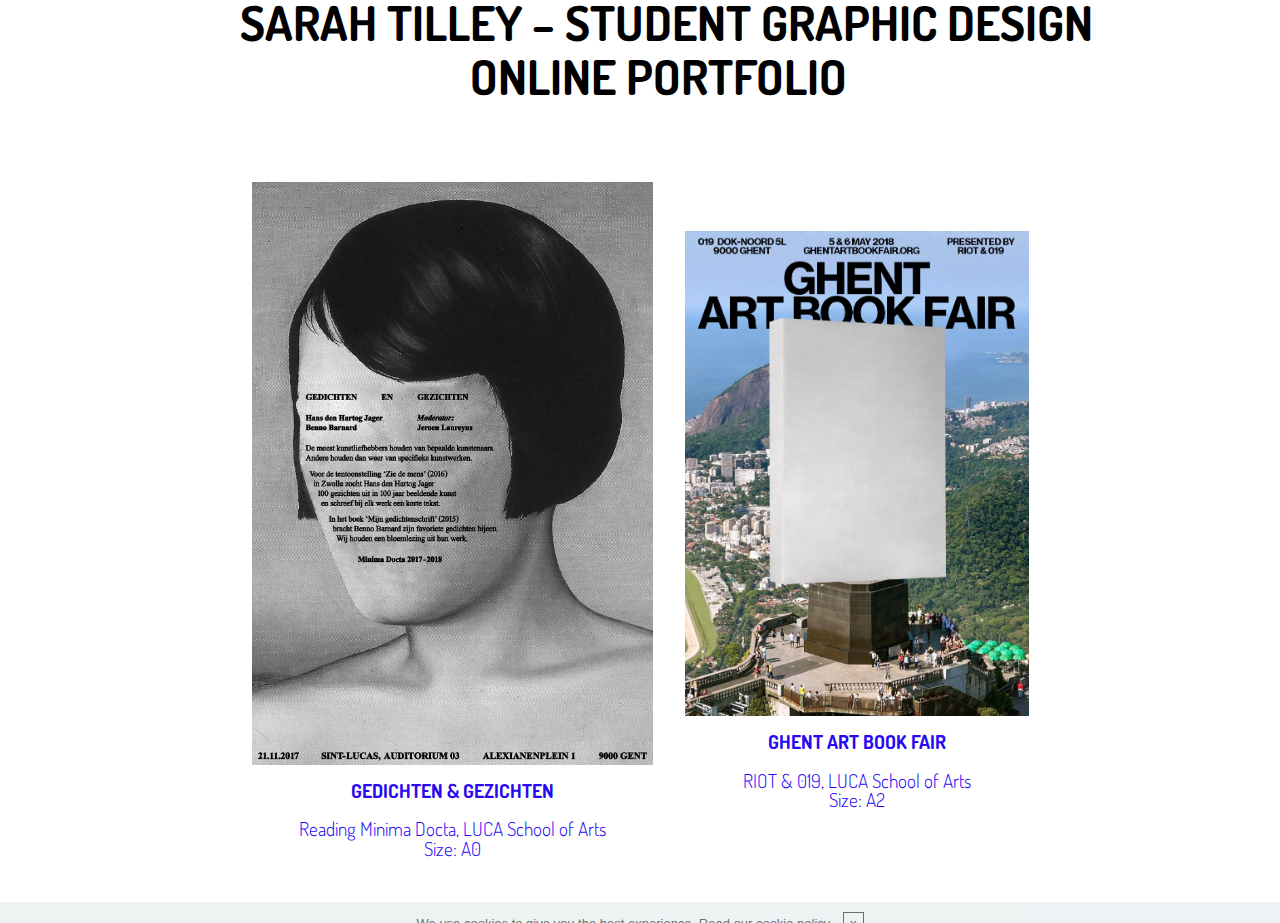
==== page1.html @ 12de8bd9 "create github pages" ====
<!DOCTYPE html>
<html >
<head>
  <!-- Site made with Mobirise Website Builder v4.7.2, https://mobirise.com -->
  <meta charset="UTF-8">
  <meta http-equiv="X-UA-Compatible" content="IE=edge">
  <meta name="generator" content="Mobirise v4.7.2, mobirise.com">
  <meta name="viewport" content="width=device-width, initial-scale=1, minimum-scale=1">
  <link rel="shortcut icon" href="assets/images/logo2.png" type="image/x-icon">
  <meta name="description" content="sarah, tilley, Sarah, Tilley, Sarah Tilley, graphics, design, graphic design, grafisch, ontwerp, grafisch ontwerp, portfolio, webdesign , posters">
  <title>posters</title>
  <link rel="stylesheet" href="assets/web/assets/mobirise-icons/mobirise-icons.css">
  <link rel="stylesheet" href="assets/tether/tether.min.css">
  <link rel="stylesheet" href="assets/bootstrap/css/bootstrap.min.css">
  <link rel="stylesheet" href="assets/bootstrap/css/bootstrap-grid.min.css">
  <link rel="stylesheet" href="assets/bootstrap/css/bootstrap-reboot.min.css">
  <link rel="stylesheet" href="assets/dropdown/css/style.css">
  <link rel="stylesheet" href="assets/theme/css/style.css">
  <link rel="stylesheet" href="assets/mobirise/css/mbr-additional.css" type="text/css">
  
  
  
</head>
<body>
  <section class="menu cid-qSdoSEtHfO" once="menu" id="menu1-2y">

    

    <nav class="navbar navbar-expand beta-menu navbar-dropdown align-items-center navbar-toggleable-sm">
        <button class="navbar-toggler navbar-toggler-right" type="button" data-toggle="collapse" data-target="#navbarSupportedContent" aria-controls="navbarSupportedContent" aria-expanded="false" aria-label="Toggle navigation">
            <div class="hamburger">
                <span></span>
                <span></span>
                <span></span>
                <span></span>
            </div>
        </button>
        <div class="menu-logo">
            <div class="navbar-brand">
                
                <span class="navbar-caption-wrap"><a class="navbar-caption text-black display-2" href="index.html#content4-1u"><p>&nbsp; &nbsp; &nbsp; &nbsp; &nbsp; &nbsp; &nbsp; &nbsp; SARAH TILLEY – STUDENT GRAPHIC DESIGN</p><br><p>&nbsp; &nbsp; &nbsp; &nbsp; &nbsp; &nbsp; &nbsp; &nbsp; &nbsp; &nbsp; &nbsp; &nbsp; &nbsp; &nbsp; &nbsp; &nbsp; &nbsp; &nbsp; &nbsp; &nbsp;ONLINE PORTFOLIO</p></a></span>
            </div>
        </div>
        <div class="collapse navbar-collapse" id="navbarSupportedContent">
            
            
        </div>
    </nav>
</section>

<section class="engine"><a href="https://mobirise.me/j">website templates</a></section><section class="mbr-section content4 cid-qRv4TJHXhn" id="content4-20">

    

    <div class="container">
        <div class="media-container-row">
            <div class="title col-12 col-md-8">
                
                
                
            </div>
        </div>
    </div>
</section>

<section class="mbr-section content4 cid-qRuIHmzMXS" id="content4-13">

    

    <div class="container">
        <div class="media-container-row">
            <div class="title col-12 col-md-8">
                
                
                
            </div>
        </div>
    </div>
</section>

<section class="cid-qRuHyyb6M8" id="content13-10">
    
    <div class="container">
            <div class="media-container-row" style="width: 70%;">
                <div class="img-item item1" style="width: 121%;">
                    <img src="assets/images/sarahtilley-31.jpg" alt="" title="">
                    <div class="img-caption">
                        <p class="mbr-fonts-style align-center mbr-black display-1"><strong>GEDICHTEN &amp; GEZICHTEN</strong><strong><br></strong><strong><br></strong>Reading Minima Docta, LUCA School of Arts<br>Size: A0<br><br></p>
                    </div>
                </div>
                <div class="img-item">
                    <img src="assets/images/sarahtilley-28.jpg" alt="" title="">
                    <div class="img-caption">
                        <p class="mbr-fonts-style align-center mbr-black display-1"><strong>
                            GHENT ART BOOK FAIR</strong><br><br>RIOT &amp; 019, LUCA School of Arts<br>Size: A2<br><br></p>
                    </div>
                </div>
            </div>
    </div>
</section>


  <script src="assets/web/assets/jquery/jquery.min.js"></script>
  <script src="assets/popper/popper.min.js"></script>
  <script src="assets/tether/tether.min.js"></script>
  <script src="assets/bootstrap/js/bootstrap.min.js"></script>
  <script src="assets/smoothscroll/smooth-scroll.js"></script>
  <script src="assets/cookies-alert-plugin/cookies-alert-core.js"></script>
  <script src="assets/cookies-alert-plugin/cookies-alert-script.js"></script>
  <script src="assets/dropdown/js/script.min.js"></script>
  <script src="assets/touchswipe/jquery.touch-swipe.min.js"></script>
  <script src="assets/theme/js/script.js"></script>
  
  
<input name="cookieData" type="hidden" data-cookie-text="We use cookies to give you the best experience. Read our <a href='page9.html'>cookie policy</a>.">
  </body>
</html>
---- assets/web/assets/mobirise-icons/mobirise-icons.css ----
@font-face {
  font-family: 'MobiriseIcons';
  src:  url('mobirise-icons.eot?spat4u');
  src:  url('mobirise-icons.eot?spat4u#iefix') format('embedded-opentype'),
    url('mobirise-icons.ttf?spat4u') format('truetype'),
    url('mobirise-icons.woff?spat4u') format('woff'),
    url('mobirise-icons.svg?spat4u#MobiriseIcons') format('svg');
  font-weight: normal;
  font-style: normal;
}

[class^="mbri-"], [class*=" mbri-"] {
  /* use !important to prevent issues with browser extensions that change fonts */
  font-family: MobiriseIcons !important;
  speak: none;
  font-style: normal;
  font-weight: normal;
  font-variant: normal;
  text-transform: none;
  line-height: 1;

  /* Better Font Rendering =========== */
  -webkit-font-smoothing: antialiased;
  -moz-osx-font-smoothing: grayscale;
}

.mbri-add-submenu:before {
  content: "\e900";
}
.mbri-alert:before {
  content: "\e901";
}
.mbri-align-center:before {
  content: "\e902";
}
.mbri-align-justify:before {
  content: "\e903";
}
.mbri-align-left:before {
  content: "\e904";
}
.mbri-align-right:before {
  content: "\e905";
}
.mbri-android:before {
  content: "\e906";
}
.mbri-apple:before {
  content: "\e907";
}
.mbri-arrow-down:before {
  content: "\e908";
}
.mbri-arrow-next:before {
  content: "\e909";
}
.mbri-arrow-prev:before {
  content: "\e90a";
}
.mbri-arrow-up:before {
  content: "\e90b";
}
.mbri-bold:before {
  content: "\e90c";
}
.mbri-bookmark:before {
  content: "\e90d";
}
.mbri-bootstrap:before {
  content: "\e90e";
}
.mbri-briefcase:before {
  content: "\e90f";
}
.mbri-browse:before {
  content: "\e910";
}
.mbri-bulleted-list:before {
  content: "\e911";
}
.mbri-calendar:before {
  content: "\e912";
}
.mbri-camera:before {
  content: "\e913";
}
.mbri-cart-add:before {
  content: "\e914";
}
.mbri-cart-full:before {
  content: "\e915";
}
.mbri-cash:before {
  content: "\e916";
}
.mbri-change-style:before {
  content: "\e917";
}
.mbri-chat:before {
  content: "\e918";
}
.mbri-clock:before {
  content: "\e919";
}
.mbri-close:before {
  content: "\e91a";
}
.mbri-cloud:before {
  content: "\e91b";
}
.mbri-code:before {
  content: "\e91c";
}
.mbri-contact-form:before {
  content: "\e91d";
}
.mbri-credit-card:before {
  content: "\e91e";
}
.mbri-cursor-click:before {
  content: "\e91f";
}
.mbri-cust-feedback:before {
  content: "\e920";
}
.mbri-database:before {
  content: "\e921";
}
.mbri-delivery:before {
  content: "\e922";
}
.mbri-desktop:before {
  content: "\e923";
}
.mbri-devices:before {
  content: "\e924";
}
.mbri-down:before {
  content: "\e925";
}
.mbri-download:before {
  content: "\e989";
}
.mbri-drag-n-drop:before {
  content: "\e927";
}
.mbri-drag-n-drop2:before {
  content: "\e928";
}
.mbri-edit:before {
  content: "\e929";
}
.mbri-edit2:before {
  content: "\e92a";
}
.mbri-error:before {
  content: "\e92b";
}
.mbri-extension:before {
  content: "\e92c";
}
.mbri-features:before {
  content: "\e92d";
}
.mbri-file:before {
  content: "\e92e";
}
.mbri-flag:before {
  content: "\e92f";
}
.mbri-folder:before {
  content: "\e930";
}
.mbri-gift:before {
  content: "\e931";
}
.mbri-github:before {
  content: "\e932";
}
.mbri-globe:before {
  content: "\e933";
}
.mbri-globe-2:before {
  content: "\e934";
}
.mbri-growing-chart:before {
  content: "\e935";
}
.mbri-hearth:before {
  content: "\e936";
}
.mbri-help:before {
  content: "\e937";
}
.mbri-home:before {
  content: "\e938";
}
.mbri-hot-cup:before {
  content: "\e939";
}
.mbri-idea:before {
  content: "\e93a";
}
.mbri-image-gallery:before {
  content: "\e93b";
}
.mbri-image-slider:before {
  content: "\e93c";
}
.mbri-info:before {
  content: "\e93d";
}
.mbri-italic:before {
  content: "\e93e";
}
.mbri-key:before {
  content: "\e93f";
}
.mbri-laptop:before {
  content: "\e940";
}
.mbri-layers:before {
  content: "\e941";
}
.mbri-left-right:before {
  content: "\e942";
}
.mbri-left:before {
  content: "\e943";
}
.mbri-letter:before {
  content: "\e944";
}
.mbri-like:before {
  content: "\e945";
}
.mbri-link:before {
  content: "\e946";
}
.mbri-lock:before {
  content: "\e947";
}
.mbri-login:before {
  content: "\e948";
}
.mbri-logout:before {
  content: "\e949";
}
.mbri-magic-stick:before {
  content: "\e94a";
}
.mbri-map-pin:before {
  content: "\e94b";
}
.mbri-menu:before {
  content: "\e94c";
}
.mbri-mobile:before {
  content: "\e94d";
}
.mbri-mobile2:before {
  content: "\e94e";
}
.mbri-mobirise:before {
  content: "\e94f";
}
.mbri-more-horizontal:before {
  content: "\e950";
}
.mbri-more-vertical:before {
  content: "\e951";
}
.mbri-music:before {
  content: "\e952";
}
.mbri-new-file:before {
  content: "\e953";
}
.mbri-numbered-list:before {
  content: "\e954";
}
.mbri-opened-folder:before {
  content: "\e955";
}
.mbri-pages:before {
  content: "\e956";
}
.mbri-paper-plane:before {
  content: "\e957";
}
.mbri-paperclip:before {
  content: "\e958";
}
.mbri-photo:before {
  content: "\e959";
}
.mbri-photos:before {
  content: "\e95a";
}
.mbri-pin:before {
  content: "\e95b";
}
.mbri-play:before {
  content: "\e95c";
}
.mbri-plus:before {
  content: "\e95d";
}
.mbri-preview:before {
  content: "\e95e";
}
.mbri-print:before {
  content: "\e95f";
}
.mbri-protect:before {
  content: "\e960";
}
.mbri-question:before {
  content: "\e961";
}
.mbri-quote-left:before {
  content: "\e962";
}
.mbri-quote-right:before {
  content: "\e963";
}
.mbri-refresh:before {
  content: "\e964";
}
.mbri-responsive:before {
  content: "\e965";
}
.mbri-right:before {
  content: "\e966";
}
.mbri-rocket:before {
  content: "\e967";
}
.mbri-sad-face:before {
  content: "\e968";
}
.mbri-sale:before {
  content: "\e969";
}
.mbri-save:before {
  content: "\e96a";
}
.mbri-search:before {
  content: "\e96b";
}
.mbri-setting:before {
  content: "\e96c";
}
.mbri-setting2:before {
  content: "\e96d";
}
.mbri-setting3:before {
  content: "\e96e";
}
.mbri-share:before {
  content: "\e96f";
}
.mbri-shopping-bag:before {
  content: "\e970";
}
.mbri-shopping-basket:before {
  content: "\e971";
}
.mbri-shopping-cart:before {
  content: "\e972";
}
.mbri-sites:before {
  content: "\e973";
}
.mbri-smile-face:before {
  content: "\e974";
}
.mbri-speed:before {
  content: "\e975";
}
.mbri-star:before {
  content: "\e976";
}
.mbri-success:before {
  content: "\e977";
}
.mbri-sun:before {
  content: "\e978";
}
.mbri-sun2:before {
  content: "\e979";
}
.mbri-tablet:before {
  content: "\e97a";
}
.mbri-tablet-vertical:before {
  content: "\e97b";
}
.mbri-target:before {
  content: "\e97c";
}
.mbri-timer:before {
  content: "\e97d";
}
.mbri-to-ftp:before {
  content: "\e97e";
}
.mbri-to-local-drive:before {
  content: "\e97f";
}
.mbri-touch-swipe:before {
  content: "\e980";
}
.mbri-touch:before {
  content: "\e981";
}
.mbri-trash:before {
  content: "\e982";
}
.mbri-underline:before {
  content: "\e983";
}
.mbri-unlink:before {
  content: "\e984";
}
.mbri-unlock:before {
  content: "\e985";
}
.mbri-up-down:before {
  content: "\e986";
}
.mbri-up:before {
  content: "\e987";
}
.mbri-update:before {
  content: "\e988";
}
.mbri-upload:before {
 content: "\e926"; 
}
.mbri-user:before {
  content: "\e98a";
}
.mbri-user2:before {
  content: "\e98b";
}
.mbri-users:before {
  content: "\e98c";
}
.mbri-video:before {
  content: "\e98d";
}
.mbri-video-play:before {
  content: "\e98e";
}
.mbri-watch:before {
  content: "\e98f";
}
.mbri-website-theme:before {
  content: "\e990";
}
.mbri-wifi:before {
  content: "\e991";
}
.mbri-windows:before {
  content: "\e992";
}
.mbri-zoom-out:before {
  content: "\e993";
}
.mbri-redo:before {
  content: "\e994";
}
.mbri-undo:before {
  content: "\e995";
}
---- assets/dropdown/css/style.css ----
.navbar-dropdown {
  left: 0;
  padding: 0;
  position: absolute;
  right: 0;
  top: 0;
  transition: all 0.45s ease;
  z-index: 1030;
  background: #282828; }
  .navbar-dropdown .navbar-logo {
    margin-right: 0.8rem;
    transition: margin 0.3s ease-in-out;
    vertical-align: middle; }
    .navbar-dropdown .navbar-logo img {
      height: 3.125rem;
      transition: all 0.3s ease-in-out; }
    .navbar-dropdown .navbar-logo.mbr-iconfont {
      font-size: 3.125rem;
      line-height: 3.125rem; }
  .navbar-dropdown .navbar-caption {
    font-weight: 700;
    white-space: normal;
    vertical-align: -4px;
    line-height: 3.125rem !important; }
    .navbar-dropdown .navbar-caption, .navbar-dropdown .navbar-caption:hover {
      color: inherit;
      text-decoration: none; }
  .navbar-dropdown .mbr-iconfont + .navbar-caption {
    vertical-align: -1px; }
  .navbar-dropdown.navbar-fixed-top {
    position: fixed; }
  .navbar-dropdown .navbar-brand span {
    vertical-align: -4px; }
  .navbar-dropdown.bg-color.transparent {
    background: none; }
  .navbar-dropdown.navbar-short .navbar-brand {
    padding: 0.625rem 0; }
    .navbar-dropdown.navbar-short .navbar-brand span {
      vertical-align: -1px; }
  .navbar-dropdown.navbar-short .navbar-caption {
    line-height: 2.375rem !important;
    vertical-align: -2px; }
  .navbar-dropdown.navbar-short .navbar-logo {
    margin-right: 0.5rem; }
    .navbar-dropdown.navbar-short .navbar-logo img {
      height: 2.375rem; }
    .navbar-dropdown.navbar-short .navbar-logo.mbr-iconfont {
      font-size: 2.375rem;
      line-height: 2.375rem; }
  .navbar-dropdown.navbar-short .mbr-table-cell {
    height: 3.625rem; }
  .navbar-dropdown .navbar-close {
    left: 0.6875rem;
    position: fixed;
    top: 0.75rem;
    z-index: 1000; }
  .navbar-dropdown .hamburger-icon {
    content: "";
    display: inline-block;
    vertical-align: middle;
    width: 16px;
    -webkit-box-shadow: 0 -6px 0 1px #282828,0 0 0 1px #282828,0 6px 0 1px #282828;
    -moz-box-shadow: 0 -6px 0 1px #282828,0 0 0 1px #282828,0 6px 0 1px #282828;
    box-shadow: 0 -6px 0 1px #282828,0 0 0 1px #282828,0 6px 0 1px #282828; }

.dropdown-menu .dropdown-toggle[data-toggle="dropdown-submenu"]::after {
  border-bottom: 0.35em solid transparent;
  border-left: 0.35em solid;
  border-right: 0;
  border-top: 0.35em solid transparent;
  margin-left: 0.3rem; }

.dropdown-menu .dropdown-item:focus {
  outline: 0; }

.nav-dropdown {
  font-size: 0.75rem;
  font-weight: 500;
  height: auto !important; }
  .nav-dropdown .nav-btn {
    padding-left: 1rem; }
  .nav-dropdown .link {
    margin: .667em 1.667em;
    font-weight: 500;
    padding: 0;
    transition: color .2s ease-in-out; }
    .nav-dropdown .link.dropdown-toggle {
      margin-right: 2.583em; }
      .nav-dropdown .link.dropdown-toggle::after {
        margin-left: .25rem;
        border-top: 0.35em solid;
        border-right: 0.35em solid transparent;
        border-left: 0.35em solid transparent;
        border-bottom: 0; }
      .nav-dropdown .link.dropdown-toggle[aria-expanded="true"] {
        margin: 0;
        padding: 0.667em 3.263em  0.667em 1.667em; }
  .nav-dropdown .link::after,
  .nav-dropdown .dropdown-item::after {
    color: inherit; }
  .nav-dropdown .btn {
    font-size: 0.75rem;
    font-weight: 700;
    letter-spacing: 0;
    margin-bottom: 0;
    padding-left: 1.25rem;
    padding-right: 1.25rem; }
  .nav-dropdown .dropdown-menu {
    border-radius: 0;
    border: 0;
    left: 0;
    margin: 0;
    padding-bottom: 1.25rem;
    padding-top: 1.25rem;
    position: relative; }
  .nav-dropdown .dropdown-submenu {
    margin-left: 0.125rem;
    top: 0; }
  .nav-dropdown .dropdown-item {
    font-weight: 500;
    line-height: 2;
    padding: 0.3846em 4.615em 0.3846em 1.5385em;
    position: relative;
    transition: color .2s ease-in-out, background-color .2s ease-in-out; }
    .nav-dropdown .dropdown-item::after {
      margin-top: -0.3077em;
      position: absolute;
      right: 1.1538em;
      top: 50%; }
    .nav-dropdown .dropdown-item:focus, .nav-dropdown .dropdown-item:hover {
      background: none; }

@media (max-width: 767px) {
  .nav-dropdown.navbar-toggleable-sm {
    bottom: 0;
    display: none;
    left: 0;
    overflow-x: hidden;
    position: fixed;
    top: 0;
    transform: translateX(-100%);
    -ms-transform: translateX(-100%);
    -webkit-transform: translateX(-100%);
    width: 18.75rem;
    z-index: 999; } }
.nav-dropdown.navbar-toggleable-xl {
  bottom: 0;
  display: none;
  left: 0;
  overflow-x: hidden;
  position: fixed;
  top: 0;
  transform: translateX(-100%);
  -ms-transform: translateX(-100%);
  -webkit-transform: translateX(-100%);
  width: 18.75rem;
  z-index: 999; }

.nav-dropdown-sm {
  display: block !important;
  overflow-x: hidden;
  overflow: auto;
  padding-top: 3.875rem; }
  .nav-dropdown-sm::after {
    content: "";
    display: block;
    height: 3rem;
    width: 100%; }
  .nav-dropdown-sm.collapse.in ~ .navbar-close {
    display: block !important; }
  .nav-dropdown-sm.collapsing, .nav-dropdown-sm.collapse.in {
    transform: translateX(0);
    -ms-transform: translateX(0);
    -webkit-transform: translateX(0);
    transition: all 0.25s ease-out;
    -webkit-transition: all 0.25s ease-out;
    background: #282828; }
  .nav-dropdown-sm.collapsing[aria-expanded="false"] {
    transform: translateX(-100%);
    -ms-transform: translateX(-100%);
    -webkit-transform: translateX(-100%); }
  .nav-dropdown-sm .nav-item {
    display: block;
    margin-left: 0 !important;
    padding-left: 0; }
  .nav-dropdown-sm .link,
  .nav-dropdown-sm .dropdown-item {
    border-top: 1px dotted rgba(255, 255, 255, 0.1);
    font-size: 0.8125rem;
    line-height: 1.6;
    margin: 0 !important;
    padding: 0.875rem 2.4rem 0.875rem 1.5625rem !important;
    position: relative;
    white-space: normal; }
    .nav-dropdown-sm .link:focus, .nav-dropdown-sm .link:hover,
    .nav-dropdown-sm .dropdown-item:focus,
    .nav-dropdown-sm .dropdown-item:hover {
      background: rgba(0, 0, 0, 0.2) !important;
      color: #c0a375; }
  .nav-dropdown-sm .nav-btn {
    position: relative;
    padding: 1.5625rem 1.5625rem 0 1.5625rem; }
    .nav-dropdown-sm .nav-btn::before {
      border-top: 1px dotted rgba(255, 255, 255, 0.1);
      content: "";
      left: 0;
      position: absolute;
      top: 0;
      width: 100%; }
    .nav-dropdown-sm .nav-btn + .nav-btn {
      padding-top: 0.625rem; }
      .nav-dropdown-sm .nav-btn + .nav-btn::before {
        display: none; }
  .nav-dropdown-sm .btn {
    padding: 0.625rem 0; }
  .nav-dropdown-sm .dropdown-toggle[data-toggle="dropdown-submenu"]::after {
    margin-left: .25rem;
    border-top: 0.35em solid;
    border-right: 0.35em solid transparent;
    border-left: 0.35em solid transparent;
    border-bottom: 0; }
  .nav-dropdown-sm .dropdown-toggle[data-toggle="dropdown-submenu"][aria-expanded="true"]::after {
    border-top: 0;
    border-right: 0.35em solid transparent;
    border-left: 0.35em solid transparent;
    border-bottom: 0.35em solid; }
  .nav-dropdown-sm .dropdown-menu {
    margin: 0;
    padding: 0;
    position: relative;
    top: 0;
    left: 0;
    width: 100%;
    border: 0;
    float: none;
    border-radius: 0;
    background: none; }
  .nav-dropdown-sm .dropdown-submenu {
    left: 100%;
    margin-left: 0.125rem;
    margin-top: -1.25rem;
    top: 0; }

.navbar-toggleable-sm .nav-dropdown .dropdown-menu {
  position: absolute; }

.navbar-toggleable-sm .nav-dropdown .dropdown-submenu {
  left: 100%;
  margin-left: 0.125rem;
  margin-top: -1.25rem;
  top: 0; }

.navbar-toggleable-sm.opened .nav-dropdown .dropdown-menu {
  position: relative; }

.navbar-toggleable-sm.opened .nav-dropdown .dropdown-submenu {
  left: 0;
  margin-left: 00rem;
  margin-top: 0rem;
  top: 0; }

.is-builder .nav-dropdown.collapsing {
  transition: none !important; }

/*# sourceMappingURL=style.css.map */
---- assets/theme/css/style.css ----
/*!
 * Mobirise v4 theme (https://mobirise.com/)
 * Copyright 2017 Mobirise
 */
section {
  background-color: #eeeeee; }

section,
.container,
.container-fluid {
  position: relative;
  word-wrap: break-word; }

a.mbr-iconfont:hover {
  text-decoration: none; }

.article .lead p, .article .lead ul, .article .lead ol, .article .lead pre, .article .lead blockquote {
  margin-bottom: 0; }

a {
  font-style: normal;
  font-weight: 400;
  cursor: pointer; }
  a, a:hover {
    text-decoration: none; }

figure {
  margin-bottom: 0; }

body {
  color: #232323; }

h1, h2, h3, h4, h5, h6,
.h1, .h2, .h3, .h4, .h5, .h6,
.display-1, .display-2, .display-3, .display-4 {
  line-height: 1;
  word-break: break-word;
  word-wrap: break-word; }

b, strong {
  font-weight: bold; }

blockquote {
  padding: 10px 0 10px 20px;
  position: relative;
  border-left: 2px solid;
  border-color: #ff3366; }

input:-webkit-autofill, input:-webkit-autofill:hover, input:-webkit-autofill:focus, input:-webkit-autofill:active {
  transition-delay: 9999s;
  transition-property: background-color, color; }

textarea[type="hidden"] {
  display: none; }

body {
  position: relative; }

section {
  background-position: 50% 50%;
  background-repeat: no-repeat;
  background-size: cover; }
  section .mbr-background-video,
  section .mbr-background-video-preview {
    position: absolute;
    bottom: 0;
    left: 0;
    right: 0;
    top: 0; }

.hidden {
  visibility: hidden; }

.mbr-z-index20 {
  z-index: 20; }

/*! Base colors */
.mbr-white {
  color: #ffffff; }

.mbr-black {
  color: #000000; }

.mbr-bg-white {
  background-color: #ffffff; }

.mbr-bg-black {
  background-color: #000000; }

/*! Text-aligns */
.align-left {
  text-align: left; }

.align-center {
  text-align: center; }

.align-right {
  text-align: right; }

@media (max-width: 767px) {
  .align-left, .align-center, .align-right, .mbr-section-btn, .mbr-section-title {
    text-align: center; } }
/*! Font-weight  */
.mbr-light {
  font-weight: 300; }

.mbr-regular {
  font-weight: 400; }

.mbr-semibold {
  font-weight: 500; }

.mbr-bold {
  font-weight: 700; }

/*! Media  */
.media-size-item {
  -webkit-flex: 1 1 auto;
  -moz-flex: 1 1 auto;
  -ms-flex: 1 1 auto;
  -o-flex: 1 1 auto;
  flex: 1 1 auto; }

.media-content {
  -webkit-flex-basis: 100%;
  flex-basis: 100%; }

.media-container-row {
  display: -ms-flexbox;
  display: -webkit-flex;
  display: flex;
  -webkit-flex-direction: row;
  -ms-flex-direction: row;
  flex-direction: row;
  -webkit-flex-wrap: wrap;
  -ms-flex-wrap: wrap;
  flex-wrap: wrap;
  -webkit-justify-content: center;
  -ms-flex-pack: center;
  justify-content: center;
  -webkit-align-content: center;
  -ms-flex-line-pack: center;
  align-content: center;
  -webkit-align-items: start;
  -ms-flex-align: start;
  align-items: start; }
  .media-container-row .media-size-item {
    width: 400px; }

.media-container-column {
  display: -ms-flexbox;
  display: -webkit-flex;
  display: flex;
  -webkit-flex-direction: column;
  -ms-flex-direction: column;
  flex-direction: column;
  -webkit-flex-wrap: wrap;
  -ms-flex-wrap: wrap;
  flex-wrap: wrap;
  -webkit-justify-content: center;
  -ms-flex-pack: center;
  justify-content: center;
  -webkit-align-content: center;
  -ms-flex-line-pack: center;
  align-content: center;
  -webkit-align-items: stretch;
  -ms-flex-align: stretch;
  align-items: stretch; }
  .media-container-column > * {
    width: 100%; }

@media (min-width: 992px) {
  .media-container-row {
    -webkit-flex-wrap: nowrap;
    -ms-flex-wrap: nowrap;
    flex-wrap: nowrap; } }
figure {
  overflow: hidden; }

figure[mbr-media-size] {
  transition: width 0.1s; }

.mbr-figure img, .mbr-figure iframe {
  display: block;
  width: 100%; }

.card {
  background-color: transparent;
  border: none; }

.card-img {
  text-align: center;
  flex-shrink: 0; }

.media {
  max-width: 100%;
  margin: 0 auto; }

.mbr-figure {
  -ms-flex-item-align: center;
  -ms-grid-row-align: center;
  -webkit-align-self: center;
  align-self: center; }

.media-container > div {
  max-width: 100%; }

.mbr-figure img, .card-img img {
  width: 100%; }

@media (max-width: 991px) {
  .media-size-item {
    width: auto !important; }

  .media {
    width: auto; }

  .mbr-figure {
    width: 100% !important; } }
/*! Buttons */
.mbr-section-btn {
  margin-left: -.25rem;
  margin-right: -.25rem;
  font-size: 0; }

nav .mbr-section-btn {
  margin-left: 0rem;
  margin-right: 0rem; }

/*! Btn icon margin */
.btn .mbr-iconfont, .btn.btn-sm .mbr-iconfont {
  cursor: pointer;
  margin-right: 0.5rem; }

.btn.btn-md .mbr-iconfont, .btn.btn-md .mbr-iconfont {
  margin-right: 0.8rem; }

.mbr-regular {
  font-weight: 400; }

.mbr-semibold {
  font-weight: 500; }

.mbr-bold {
  font-weight: 700; }

[type="submit"] {
  -webkit-appearance: none; }

/*! Full-screen */
.mbr-fullscreen .mbr-overlay {
  min-height: 100vh; }

.mbr-fullscreen {
  display: flex;
  display: -webkit-flex;
  display: -moz-flex;
  display: -ms-flex;
  display: -o-flex;
  align-items: center;
  -webkit-align-items: center;
  min-height: 100vh;
  padding-top: 3rem;
  padding-bottom: 3rem; }

/*! Map */
.map {
  height: 25rem;
  position: relative; }
  .map iframe {
    width: 100%;
    height: 100%; }

/* Form */
.form-asterisk {
  font-family: initial;
  position: absolute;
  top: -2px;
  font-weight: normal; }

/*! Scroll to top arrow */
.mbr-arrow-up {
  bottom: 25px;
  right: 90px;
  position: fixed;
  text-align: right;
  z-index: 5000;
  color: #ffffff;
  font-size: 32px;
  transform: rotate(180deg);
  -webkit-transform: rotate(180deg); }

.mbr-arrow-up a {
  background: rgba(0, 0, 0, 0.2);
  border-radius: 3px;
  color: #fff;
  display: inline-block;
  height: 60px;
  width: 60px;
  outline-style: none !important;
  position: relative;
  text-decoration: none;
  transition: all .3s ease-in-out;
  cursor: pointer;
  text-align: center; }
  .mbr-arrow-up a:hover {
    background-color: rgba(0, 0, 0, 0.4); }
  .mbr-arrow-up a i {
    line-height: 60px; }

.mbr-arrow-up-icon {
  display: block;
  color: #fff; }

.mbr-arrow-up-icon::before {
  content: "\203a";
  display: inline-block;
  font-family: serif;
  font-size: 32px;
  line-height: 1;
  font-style: normal;
  position: relative;
  top: 6px;
  left: -4px;
  -webkit-transform: rotate(-90deg);
  transform: rotate(-90deg); }

/*! Arrow Down */
.mbr-arrow {
  position: absolute;
  bottom: 45px;
  left: 50%;
  width: 60px;
  height: 60px;
  cursor: pointer;
  background-color: rgba(80, 80, 80, 0.5);
  border-radius: 50%;
  -webkit-transform: translateX(-50%);
  transform: translateX(-50%); }
  .mbr-arrow > a {
    display: inline-block;
    text-decoration: none;
    outline-style: none;
    -webkit-animation: arrowdown 1.7s ease-in-out infinite;
    animation: arrowdown 1.7s ease-in-out infinite; }
    .mbr-arrow > a > i {
      position: absolute;
      top: -2px;
      left: 15px;
      font-size: 2rem; }

@keyframes arrowdown {
  0% {
    transform: translateY(0px);
    -webkit-transform: translateY(0px); }
  50% {
    transform: translateY(-5px);
    -webkit-transform: translateY(-5px); }
  100% {
    transform: translateY(0px);
    -webkit-transform: translateY(0px); } }
@-webkit-keyframes arrowdown {
  0% {
    transform: translateY(0px);
    -webkit-transform: translateY(0px); }
  50% {
    transform: translateY(-5px);
    -webkit-transform: translateY(-5px); }
  100% {
    transform: translateY(0px);
    -webkit-transform: translateY(0px); } }
@media (max-width: 500px) {
  .mbr-arrow-up {
    left: 50%;
    right: auto;
    transform: translateX(-50%) rotate(180deg);
    -webkit-transform: translateX(-50%) rotate(180deg); } }
/*Gradients animation*/
@keyframes gradient-animation {
  from {
    background-position: 0% 100%;
    animation-timing-function: ease-in-out; }
  to {
    background-position: 100% 0%;
    animation-timing-function: ease-in-out; } }
@-webkit-keyframes gradient-animation {
  from {
    background-position: 0% 100%;
    animation-timing-function: ease-in-out; }
  to {
    background-position: 100% 0%;
    animation-timing-function: ease-in-out; } }
.bg-gradient {
  background-size: 200% 200%;
  animation: gradient-animation 5s infinite alternate;
  -webkit-animation: gradient-animation 5s infinite alternate; }

.menu .navbar-brand {
  display: -webkit-flex; }
  .menu .navbar-brand span {
    display: flex;
    display: -webkit-flex; }
  .menu .navbar-brand .navbar-caption-wrap {
    display: -webkit-flex; }
  .menu .navbar-brand .navbar-logo img {
    display: -webkit-flex; }
@media (min-width: 768px) and (max-width: 991px) {
  .menu .navbar-toggleable-sm .navbar-nav {
    display: -webkit-box;
    display: -webkit-flex;
    display: -ms-flexbox; } }
@media (min-width: 992px) {
  .menu .navbar-nav.nav-dropdown {
    display: -webkit-flex; }
  .menu .navbar-toggleable-sm .navbar-collapse {
    display: -webkit-flex !important; } }

/*# sourceMappingURL=style.css.map */
.engine {
	position: absolute;
	text-indent: -2400px;
	text-align: center;
	padding: 0;
	top: 0;
	left: -2400px;
}
---- assets/mobirise/css/mbr-additional.css ----
@import url(https://fonts.googleapis.com/css?family=Dosis:200,300,400,500,600,700,800);





body {
  font-style: normal;
  line-height: 1.5;
}
.mbr-section-title {
  font-style: normal;
  line-height: 1.2;
}
.mbr-section-subtitle {
  line-height: 1.3;
}
.mbr-text {
  font-style: normal;
  line-height: 1.6;
}
.display-1 {
  font-family: 'Dosis', sans-serif;
  font-size: 1.2rem;
}
.display-1 > .mbr-iconfont {
  font-size: 1.92rem;
}
.display-2 {
  font-family: 'Dosis', sans-serif;
  font-size: 3rem;
}
.display-2 > .mbr-iconfont {
  font-size: 4.8rem;
}
.display-4 {
  font-family: 'Dosis', sans-serif;
  font-size: 4.5rem;
}
.display-4 > .mbr-iconfont {
  font-size: 7.2rem;
}
.display-5 {
  font-family: 'Dosis', sans-serif;
  font-size: 2rem;
}
.display-5 > .mbr-iconfont {
  font-size: 3.2rem;
}
.display-7 {
  font-family: 'Dosis', sans-serif;
  font-size: 1rem;
}
.display-7 > .mbr-iconfont {
  font-size: 1.6rem;
}
/* ---- Fluid typography for mobile devices ---- */
/* 1.4 - font scale ratio ( bootstrap == 1.42857 ) */
/* 100vw - current viewport width */
/* (48 - 20)  48 == 48rem == 768px, 20 == 20rem == 320px(minimal supported viewport) */
/* 0.65 - min scale variable, may vary */
@media (max-width: 768px) {
  .display-1 {
    font-size: 0.96rem;
    font-size: calc( 1.07rem + (1.2 - 1.07) * ((100vw - 20rem) / (48 - 20)));
    line-height: calc( 1.4 * (1.07rem + (1.2 - 1.07) * ((100vw - 20rem) / (48 - 20))));
  }
  .display-2 {
    font-size: 2.4rem;
    font-size: calc( 1.7rem + (3 - 1.7) * ((100vw - 20rem) / (48 - 20)));
    line-height: calc( 1.4 * (1.7rem + (3 - 1.7) * ((100vw - 20rem) / (48 - 20))));
  }
  .display-4 {
    font-size: 3.6rem;
    font-size: calc( 2.225rem + (4.5 - 2.225) * ((100vw - 20rem) / (48 - 20)));
    line-height: calc( 1.4 * (2.225rem + (4.5 - 2.225) * ((100vw - 20rem) / (48 - 20))));
  }
  .display-5 {
    font-size: 1.6rem;
    font-size: calc( 1.35rem + (2 - 1.35) * ((100vw - 20rem) / (48 - 20)));
    line-height: calc( 1.4 * (1.35rem + (2 - 1.35) * ((100vw - 20rem) / (48 - 20))));
  }
}
/* Buttons */
.btn {
  font-weight: 500;
  border-width: 2px;
  font-style: normal;
  letter-spacing: 1px;
  margin: .4rem .8rem;
  white-space: normal;
  -webkit-transition: all 0.3s ease-in-out;
  -moz-transition: all 0.3s ease-in-out;
  transition: all 0.3s ease-in-out;
  padding: 1rem 3rem;
  border-radius: 3px;
  display: inline-flex;
  align-items: center;
  justify-content: center;
  word-break: break-word;
}
.btn-sm {
  font-weight: 500;
  letter-spacing: 1px;
  -webkit-transition: all 0.3s ease-in-out;
  -moz-transition: all 0.3s ease-in-out;
  transition: all 0.3s ease-in-out;
  padding: 0.6rem 1.5rem;
  border-radius: 3px;
}
.btn-md {
  font-weight: 500;
  letter-spacing: 1px;
  margin: .4rem .8rem !important;
  -webkit-transition: all 0.3s ease-in-out;
  -moz-transition: all 0.3s ease-in-out;
  transition: all 0.3s ease-in-out;
  padding: 1rem 3rem;
  border-radius: 3px;
}
.btn-lg {
  font-weight: 500;
  letter-spacing: 1px;
  margin: .4rem .8rem !important;
  -webkit-transition: all 0.3s ease-in-out;
  -moz-transition: all 0.3s ease-in-out;
  transition: all 0.3s ease-in-out;
  padding: 1.2rem 3.2rem;
  border-radius: 3px;
}
.bg-primary {
  background-color: #270af2 !important;
}
.bg-success {
  background-color: #f7ed4a !important;
}
.bg-info {
  background-color: #82786e !important;
}
.bg-warning {
  background-color: #879a9f !important;
}
.bg-danger {
  background-color: #b1a374 !important;
}
.btn-primary,
.btn-primary:active {
  background-color: #270af2 !important;
  border-color: #270af2 !important;
  color: #ffffff !important;
}
.btn-primary:hover,
.btn-primary:focus,
.btn-primary.focus,
.btn-primary.active {
  color: #ffffff !important;
  background-color: #1b07a9 !important;
  border-color: #1b07a9 !important;
}
.btn-primary.disabled,
.btn-primary:disabled {
  color: #ffffff !important;
  background-color: #1b07a9 !important;
  border-color: #1b07a9 !important;
}
.btn-secondary,
.btn-secondary:active {
  background-color: #ff3366 !important;
  border-color: #ff3366 !important;
  color: #ffffff !important;
}
.btn-secondary:hover,
.btn-secondary:focus,
.btn-secondary.focus,
.btn-secondary.active {
  color: #ffffff !important;
  background-color: #e50039 !important;
  border-color: #e50039 !important;
}
.btn-secondary.disabled,
.btn-secondary:disabled {
  color: #ffffff !important;
  background-color: #e50039 !important;
  border-color: #e50039 !important;
}
.btn-info,
.btn-info:active {
  background-color: #82786e !important;
  border-color: #82786e !important;
  color: #ffffff !important;
}
.btn-info:hover,
.btn-info:focus,
.btn-info.focus,
.btn-info.active {
  color: #ffffff !important;
  background-color: #59524b !important;
  border-color: #59524b !important;
}
.btn-info.disabled,
.btn-info:disabled {
  color: #ffffff !important;
  background-color: #59524b !important;
  border-color: #59524b !important;
}
.btn-success,
.btn-success:active {
  background-color: #f7ed4a !important;
  border-color: #f7ed4a !important;
  color: #3f3c03 !important;
}
.btn-success:hover,
.btn-success:focus,
.btn-success.focus,
.btn-success.active {
  color: #3f3c03 !important;
  background-color: #eadd0a !important;
  border-color: #eadd0a !important;
}
.btn-success.disabled,
.btn-success:disabled {
  color: #3f3c03 !important;
  background-color: #eadd0a !important;
  border-color: #eadd0a !important;
}
.btn-warning,
.btn-warning:active {
  background-color: #879a9f !important;
  border-color: #879a9f !important;
  color: #ffffff !important;
}
.btn-warning:hover,
.btn-warning:focus,
.btn-warning.focus,
.btn-warning.active {
  color: #ffffff !important;
  background-color: #617479 !important;
  border-color: #617479 !important;
}
.btn-warning.disabled,
.btn-warning:disabled {
  color: #ffffff !important;
  background-color: #617479 !important;
  border-color: #617479 !important;
}
.btn-danger,
.btn-danger:active {
  background-color: #b1a374 !important;
  border-color: #b1a374 !important;
  color: #ffffff !important;
}
.btn-danger:hover,
.btn-danger:focus,
.btn-danger.focus,
.btn-danger.active {
  color: #ffffff !important;
  background-color: #8b7d4e !important;
  border-color: #8b7d4e !important;
}
.btn-danger.disabled,
.btn-danger:disabled {
  color: #ffffff !important;
  background-color: #8b7d4e !important;
  border-color: #8b7d4e !important;
}
.btn-white {
  color: #333333 !important;
}
.btn-white,
.btn-white:active {
  background-color: #ffffff !important;
  border-color: #ffffff !important;
  color: #808080 !important;
}
.btn-white:hover,
.btn-white:focus,
.btn-white.focus,
.btn-white.active {
  color: #808080 !important;
  background-color: #d9d9d9 !important;
  border-color: #d9d9d9 !important;
}
.btn-white.disabled,
.btn-white:disabled {
  color: #808080 !important;
  background-color: #d9d9d9 !important;
  border-color: #d9d9d9 !important;
}
.btn-black,
.btn-black:active {
  background-color: #333333 !important;
  border-color: #333333 !important;
  color: #ffffff !important;
}
.btn-black:hover,
.btn-black:focus,
.btn-black.focus,
.btn-black.active {
  color: #ffffff !important;
  background-color: #0d0d0d !important;
  border-color: #0d0d0d !important;
}
.btn-black.disabled,
.btn-black:disabled {
  color: #ffffff !important;
  background-color: #0d0d0d !important;
  border-color: #0d0d0d !important;
}
.btn-primary-outline,
.btn-primary-outline:active {
  background: none;
  border-color: #170690;
  color: #170690;
}
.btn-primary-outline:hover,
.btn-primary-outline:focus,
.btn-primary-outline.focus,
.btn-primary-outline.active {
  color: #ffffff;
  background-color: #270af2;
  border-color: #270af2;
}
.btn-primary-outline.disabled,
.btn-primary-outline:disabled {
  color: #ffffff !important;
  background-color: #270af2 !important;
  border-color: #270af2 !important;
}
.btn-secondary-outline,
.btn-secondary-outline:active {
  background: none;
  border-color: #cc0033;
  color: #cc0033;
}
.btn-secondary-outline:hover,
.btn-secondary-outline:focus,
.btn-secondary-outline.focus,
.btn-secondary-outline.active {
  color: #ffffff;
  background-color: #ff3366;
  border-color: #ff3366;
}
.btn-secondary-outline.disabled,
.btn-secondary-outline:disabled {
  color: #ffffff !important;
  background-color: #ff3366 !important;
  border-color: #ff3366 !important;
}
.btn-info-outline,
.btn-info-outline:active {
  background: none;
  border-color: #4b453f;
  color: #4b453f;
}
.btn-info-outline:hover,
.btn-info-outline:focus,
.btn-info-outline.focus,
.btn-info-outline.active {
  color: #ffffff;
  background-color: #82786e;
  border-color: #82786e;
}
.btn-info-outline.disabled,
.btn-info-outline:disabled {
  color: #ffffff !important;
  background-color: #82786e !important;
  border-color: #82786e !important;
}
.btn-success-outline,
.btn-success-outline:active {
  background: none;
  border-color: #d2c609;
  color: #d2c609;
}
.btn-success-outline:hover,
.btn-success-outline:focus,
.btn-success-outline.focus,
.btn-success-outline.active {
  color: #3f3c03;
  background-color: #f7ed4a;
  border-color: #f7ed4a;
}
.btn-success-outline.disabled,
.btn-success-outline:disabled {
  color: #3f3c03 !important;
  background-color: #f7ed4a !important;
  border-color: #f7ed4a !important;
}
.btn-warning-outline,
.btn-warning-outline:active {
  background: none;
  border-color: #55666b;
  color: #55666b;
}
.btn-warning-outline:hover,
.btn-warning-outline:focus,
.btn-warning-outline.focus,
.btn-warning-outline.active {
  color: #ffffff;
  background-color: #879a9f;
  border-color: #879a9f;
}
.btn-warning-outline.disabled,
.btn-warning-outline:disabled {
  color: #ffffff !important;
  background-color: #879a9f !important;
  border-color: #879a9f !important;
}
.btn-danger-outline,
.btn-danger-outline:active {
  background: none;
  border-color: #7a6e45;
  color: #7a6e45;
}
.btn-danger-outline:hover,
.btn-danger-outline:focus,
.btn-danger-outline.focus,
.btn-danger-outline.active {
  color: #ffffff;
  background-color: #b1a374;
  border-color: #b1a374;
}
.btn-danger-outline.disabled,
.btn-danger-outline:disabled {
  color: #ffffff !important;
  background-color: #b1a374 !important;
  border-color: #b1a374 !important;
}
.btn-black-outline,
.btn-black-outline:active {
  background: none;
  border-color: #000000;
  color: #000000;
}
.btn-black-outline:hover,
.btn-black-outline:focus,
.btn-black-outline.focus,
.btn-black-outline.active {
  color: #ffffff;
  background-color: #333333;
  border-color: #333333;
}
.btn-black-outline.disabled,
.btn-black-outline:disabled {
  color: #ffffff !important;
  background-color: #333333 !important;
  border-color: #333333 !important;
}
.btn-white-outline,
.btn-white-outline:active,
.btn-white-outline.active {
  background: none;
  border-color: #ffffff;
  color: #ffffff;
}
.btn-white-outline:hover,
.btn-white-outline:focus,
.btn-white-outline.focus {
  color: #333333;
  background-color: #ffffff;
  border-color: #ffffff;
}
.text-primary {
  color: #270af2 !important;
}
.text-secondary {
  color: #ff3366 !important;
}
.text-success {
  color: #f7ed4a !important;
}
.text-info {
  color: #82786e !important;
}
.text-warning {
  color: #879a9f !important;
}
.text-danger {
  color: #b1a374 !important;
}
.text-white {
  color: #ffffff !important;
}
.text-black {
  color: #000000 !important;
}
a.text-primary:hover,
a.text-primary:focus {
  color: #170690 !important;
}
a.text-secondary:hover,
a.text-secondary:focus {
  color: #cc0033 !important;
}
a.text-success:hover,
a.text-success:focus {
  color: #d2c609 !important;
}
a.text-info:hover,
a.text-info:focus {
  color: #4b453f !important;
}
a.text-warning:hover,
a.text-warning:focus {
  color: #55666b !important;
}
a.text-danger:hover,
a.text-danger:focus {
  color: #7a6e45 !important;
}
a.text-white:hover,
a.text-white:focus {
  color: #b3b3b3 !important;
}
a.text-black:hover,
a.text-black:focus {
  color: #4d4d4d !important;
}
.alert-success {
  background-color: #70c770;
}
.alert-info {
  background-color: #82786e;
}
.alert-warning {
  background-color: #879a9f;
}
.alert-danger {
  background-color: #b1a374;
}
.mbr-section-btn a.btn:not(.btn-form):hover,
.mbr-section-btn a.btn:not(.btn-form):focus {
  box-shadow: none !important;
}
.mbr-gallery-filter li.active .btn {
  background-color: #270af2;
  border-color: #270af2;
  color: #ffffff;
}
.mbr-gallery-filter li.active .btn:focus {
  box-shadow: none;
}
.btn-form {
  border-radius: 0;
}
.btn-form:hover {
  cursor: pointer;
}
a,
a:hover {
  color: #270af2;
}
.mbr-plan-header.bg-primary .mbr-plan-subtitle,
.mbr-plan-header.bg-primary .mbr-plan-price-desc {
  color: #d1cbfd;
}
.mbr-plan-header.bg-success .mbr-plan-subtitle,
.mbr-plan-header.bg-success .mbr-plan-price-desc {
  color: #ffffff;
}
.mbr-plan-header.bg-info .mbr-plan-subtitle,
.mbr-plan-header.bg-info .mbr-plan-price-desc {
  color: #beb8b2;
}
.mbr-plan-header.bg-warning .mbr-plan-subtitle,
.mbr-plan-header.bg-warning .mbr-plan-price-desc {
  color: #ced6d8;
}
.mbr-plan-header.bg-danger .mbr-plan-subtitle,
.mbr-plan-header.bg-danger .mbr-plan-price-desc {
  color: #dfd9c6;
}
/* Scroll to top button*/
.scrollToTop_wraper {
  display: none;
}
#scrollToTop a i:before {
  content: '';
  position: absolute;
  height: 40%;
  top: 25%;
  background: #fff;
  width: 2px;
  left: calc(50% - 1px);
}
#scrollToTop a i:after {
  content: '';
  position: absolute;
  display: block;
  border-top: 2px solid #fff;
  border-right: 2px solid #fff;
  width: 40%;
  height: 40%;
  left: 30%;
  bottom: 30%;
  transform: rotate(135deg);
}
/* Others*/
.note-check a[data-value=Rubik] {
  font-style: normal;
}
.mbr-arrow a {
  color: #ffffff;
}
@media (max-width: 767px) {
  .mbr-arrow {
    display: none;
  }
}
.form-control-label {
  position: relative;
  cursor: pointer;
  margin-bottom: .357em;
  padding: 0;
}
.alert {
  color: #ffffff;
  border-radius: 0;
  border: 0;
  font-size: .875rem;
  line-height: 1.5;
  margin-bottom: 1.875rem;
  padding: 1.25rem;
  position: relative;
}
.alert.alert-form::after {
  background-color: inherit;
  bottom: -7px;
  content: "";
  display: block;
  height: 14px;
  left: 50%;
  margin-left: -7px;
  position: absolute;
  transform: rotate(45deg);
  width: 14px;
}
.form-control {
  background-color: #f5f5f5;
  box-shadow: none;
  color: #565656;
  font-family: 'Dosis', sans-serif;
  font-size: 1rem;
  line-height: 1.43;
  min-height: 3.5em;
  padding: 1.07em .5em;
}
.form-control > .mbr-iconfont {
  font-size: 1.6rem;
}
.form-control,
.form-control:focus {
  border: 1px solid #e8e8e8;
}
.form-active .form-control:invalid {
  border-color: red;
}
.mbr-overlay {
  background-color: #000;
  bottom: 0;
  left: 0;
  opacity: .5;
  position: absolute;
  right: 0;
  top: 0;
  z-index: 0;
}
blockquote {
  font-style: italic;
  padding: 10px 0 10px 20px;
  font-size: 1.09rem;
  position: relative;
  border-color: #270af2;
  border-width: 3px;
}
ul,
ol,
pre,
blockquote {
  margin-bottom: 2.3125rem;
}
pre {
  background: #f4f4f4;
  padding: 10px 24px;
  white-space: pre-wrap;
}
.inactive {
  -webkit-user-select: none;
  -moz-user-select: none;
  -ms-user-select: none;
  user-select: none;
  pointer-events: none;
  -webkit-user-drag: none;
  user-drag: none;
}
.mbr-section__comments .row {
  justify-content: center;
}
/* Forms */
.mbr-form .btn {
  margin: .4rem 0;
}
@media (max-width: 767px) {
  .btn {
    font-size: .75rem !important;
  }
  .btn .mbr-iconfont {
    font-size: 1rem !important;
  }
}
/* Social block */
.btn-social {
  font-size: 20px;
  border-radius: 50%;
  padding: 0;
  width: 44px;
  height: 44px;
  line-height: 44px;
  text-align: center;
  position: relative;
  border: 2px solid #c0a375;
  border-color: #270af2;
  color: #232323;
  cursor: pointer;
}
.btn-social i {
  top: 0;
  line-height: 44px;
  width: 44px;
}
.btn-social:hover {
  color: #fff;
  background: #270af2;
}
.btn-social + .btn {
  margin-left: .1rem;
}
/* Footer */
.mbr-footer-content li::before,
.mbr-footer .mbr-contacts li::before {
  background: #270af2;
}
.mbr-footer-content li a:hover,
.mbr-footer .mbr-contacts li a:hover {
  color: #270af2;
}
/* Headers*/
.offset-1 {
  margin-left: 8.33333%;
}
.offset-2 {
  margin-left: 16.66667%;
}
.offset-3 {
  margin-left: 25%;
}
.offset-4 {
  margin-left: 33.33333%;
}
.offset-5 {
  margin-left: 41.66667%;
}
.offset-6 {
  margin-left: 50%;
}
.offset-7 {
  margin-left: 58.33333%;
}
.offset-8 {
  margin-left: 66.66667%;
}
.offset-9 {
  margin-left: 75%;
}
.offset-10 {
  margin-left: 83.33333%;
}
.offset-11 {
  margin-left: 91.66667%;
}
@media (min-width: 576px) {
  .offset-sm-0 {
    margin-left: 0%;
  }
  .offset-sm-1 {
    margin-left: 8.33333%;
  }
  .offset-sm-2 {
    margin-left: 16.66667%;
  }
  .offset-sm-3 {
    margin-left: 25%;
  }
  .offset-sm-4 {
    margin-left: 33.33333%;
  }
  .offset-sm-5 {
    margin-left: 41.66667%;
  }
  .offset-sm-6 {
    margin-left: 50%;
  }
  .offset-sm-7 {
    margin-left: 58.33333%;
  }
  .offset-sm-8 {
    margin-left: 66.66667%;
  }
  .offset-sm-9 {
    margin-left: 75%;
  }
  .offset-sm-10 {
    margin-left: 83.33333%;
  }
  .offset-sm-11 {
    margin-left: 91.66667%;
  }
}
@media (min-width: 768px) {
  .offset-md-0 {
    margin-left: 0%;
  }
  .offset-md-1 {
    margin-left: 8.33333%;
  }
  .offset-md-2 {
    margin-left: 16.66667%;
  }
  .offset-md-3 {
    margin-left: 25%;
  }
  .offset-md-4 {
    margin-left: 33.33333%;
  }
  .offset-md-5 {
    margin-left: 41.66667%;
  }
  .offset-md-6 {
    margin-left: 50%;
  }
  .offset-md-7 {
    margin-left: 58.33333%;
  }
  .offset-md-8 {
    margin-left: 66.66667%;
  }
  .offset-md-9 {
    margin-left: 75%;
  }
  .offset-md-10 {
    margin-left: 83.33333%;
  }
  .offset-md-11 {
    margin-left: 91.66667%;
  }
}
@media (min-width: 992px) {
  .offset-lg-0 {
    margin-left: 0%;
  }
  .offset-lg-1 {
    margin-left: 8.33333%;
  }
  .offset-lg-2 {
    margin-left: 16.66667%;
  }
  .offset-lg-3 {
    margin-left: 25%;
  }
  .offset-lg-4 {
    margin-left: 33.33333%;
  }
  .offset-lg-5 {
    margin-left: 41.66667%;
  }
  .offset-lg-6 {
    margin-left: 50%;
  }
  .offset-lg-7 {
    margin-left: 58.33333%;
  }
  .offset-lg-8 {
    margin-left: 66.66667%;
  }
  .offset-lg-9 {
    margin-left: 75%;
  }
  .offset-lg-10 {
    margin-left: 83.33333%;
  }
  .offset-lg-11 {
    margin-left: 91.66667%;
  }
}
@media (min-width: 1200px) {
  .offset-xl-0 {
    margin-left: 0%;
  }
  .offset-xl-1 {
    margin-left: 8.33333%;
  }
  .offset-xl-2 {
    margin-left: 16.66667%;
  }
  .offset-xl-3 {
    margin-left: 25%;
  }
  .offset-xl-4 {
    margin-left: 33.33333%;
  }
  .offset-xl-5 {
    margin-left: 41.66667%;
  }
  .offset-xl-6 {
    margin-left: 50%;
  }
  .offset-xl-7 {
    margin-left: 58.33333%;
  }
  .offset-xl-8 {
    margin-left: 66.66667%;
  }
  .offset-xl-9 {
    margin-left: 75%;
  }
  .offset-xl-10 {
    margin-left: 83.33333%;
  }
  .offset-xl-11 {
    margin-left: 91.66667%;
  }
}
.navbar-toggler {
  -webkit-align-self: flex-start;
  -ms-flex-item-align: start;
  align-self: flex-start;
  padding: 0.25rem 0.75rem;
  font-size: 1.25rem;
  line-height: 1;
  background: transparent;
  border: 1px solid transparent;
  -webkit-border-radius: 0.25rem;
  border-radius: 0.25rem;
}
.navbar-toggler:focus,
.navbar-toggler:hover {
  text-decoration: none;
}
.navbar-toggler-icon {
  display: inline-block;
  width: 1.5em;
  height: 1.5em;
  vertical-align: middle;
  content: "";
  background: no-repeat center center;
  -webkit-background-size: 100% 100%;
  -o-background-size: 100% 100%;
  background-size: 100% 100%;
}
.navbar-toggler-left {
  position: absolute;
  left: 1rem;
}
.navbar-toggler-right {
  position: absolute;
  right: 1rem;
}
@media (max-width: 575px) {
  .navbar-toggleable .navbar-nav .dropdown-menu {
    position: static;
    float: none;
  }
  .navbar-toggleable > .container {
    padding-right: 0;
    padding-left: 0;
  }
}
@media (min-width: 576px) {
  .navbar-toggleable {
    -webkit-box-orient: horizontal;
    -webkit-box-direction: normal;
    -webkit-flex-direction: row;
    -ms-flex-direction: row;
    flex-direction: row;
    -webkit-flex-wrap: nowrap;
    -ms-flex-wrap: nowrap;
    flex-wrap: nowrap;
    -webkit-box-align: center;
    -webkit-align-items: center;
    -ms-flex-align: center;
    align-items: center;
  }
  .navbar-toggleable .navbar-nav {
    -webkit-box-orient: horizontal;
    -webkit-box-direction: normal;
    -webkit-flex-direction: row;
    -ms-flex-direction: row;
    flex-direction: row;
  }
  .navbar-toggleable .navbar-nav .nav-link {
    padding-right: .5rem;
    padding-left: .5rem;
  }
  .navbar-toggleable > .container {
    display: -webkit-box;
    display: -webkit-flex;
    display: -ms-flexbox;
    display: flex;
    -webkit-flex-wrap: nowrap;
    -ms-flex-wrap: nowrap;
    flex-wrap: nowrap;
    -webkit-box-align: center;
    -webkit-align-items: center;
    -ms-flex-align: center;
    align-items: center;
  }
  .navbar-toggleable .navbar-collapse {
    display: -webkit-box !important;
    display: -webkit-flex !important;
    display: -ms-flexbox !important;
    display: flex !important;
    width: 100%;
  }
  .navbar-toggleable .navbar-toggler {
    display: none;
  }
}
@media (max-width: 767px) {
  .navbar-toggleable-sm .navbar-nav .dropdown-menu {
    position: static;
    float: none;
  }
  .navbar-toggleable-sm > .container {
    padding-right: 0;
    padding-left: 0;
  }
}
@media (min-width: 768px) {
  .navbar-toggleable-sm {
    -webkit-box-orient: horizontal;
    -webkit-box-direction: normal;
    -webkit-flex-direction: row;
    -ms-flex-direction: row;
    flex-direction: row;
    -webkit-flex-wrap: nowrap;
    -ms-flex-wrap: nowrap;
    flex-wrap: nowrap;
    -webkit-box-align: center;
    -webkit-align-items: center;
    -ms-flex-align: center;
    align-items: center;
  }
  .navbar-toggleable-sm .navbar-nav {
    -webkit-box-orient: horizontal;
    -webkit-box-direction: normal;
    -webkit-flex-direction: row;
    -ms-flex-direction: row;
    flex-direction: row;
  }
  .navbar-toggleable-sm .navbar-nav .nav-link {
    padding-right: .5rem;
    padding-left: .5rem;
  }
  .navbar-toggleable-sm > .container {
    display: -webkit-box;
    display: -webkit-flex;
    display: -ms-flexbox;
    display: flex;
    -webkit-flex-wrap: nowrap;
    -ms-flex-wrap: nowrap;
    flex-wrap: nowrap;
    -webkit-box-align: center;
    -webkit-align-items: center;
    -ms-flex-align: center;
    align-items: center;
  }
  .navbar-toggleable-sm .navbar-collapse {
    display: -webkit-box !important;
    display: -webkit-flex !important;
    display: -ms-flexbox !important;
    display: flex !important;
    width: 100%;
  }
  .navbar-toggleable-sm .navbar-toggler {
    display: none;
  }
}
@media (max-width: 991px) {
  .navbar-toggleable-md .navbar-nav .dropdown-menu {
    position: static;
    float: none;
  }
  .navbar-toggleable-md > .container {
    padding-right: 0;
    padding-left: 0;
  }
}
@media (min-width: 992px) {
  .navbar-toggleable-md {
    -webkit-box-orient: horizontal;
    -webkit-box-direction: normal;
    -webkit-flex-direction: row;
    -ms-flex-direction: row;
    flex-direction: row;
    -webkit-flex-wrap: nowrap;
    -ms-flex-wrap: nowrap;
    flex-wrap: nowrap;
    -webkit-box-align: center;
    -webkit-align-items: center;
    -ms-flex-align: center;
    align-items: center;
  }
  .navbar-toggleable-md .navbar-nav {
    -webkit-box-orient: horizontal;
    -webkit-box-direction: normal;
    -webkit-flex-direction: row;
    -ms-flex-direction: row;
    flex-direction: row;
  }
  .navbar-toggleable-md .navbar-nav .nav-link {
    padding-right: .5rem;
    padding-left: .5rem;
  }
  .navbar-toggleable-md > .container {
    display: -webkit-box;
    display: -webkit-flex;
    display: -ms-flexbox;
    display: flex;
    -webkit-flex-wrap: nowrap;
    -ms-flex-wrap: nowrap;
    flex-wrap: nowrap;
    -webkit-box-align: center;
    -webkit-align-items: center;
    -ms-flex-align: center;
    align-items: center;
  }
  .navbar-toggleable-md .navbar-collapse {
    display: -webkit-box !important;
    display: -webkit-flex !important;
    display: -ms-flexbox !important;
    display: flex !important;
    width: 100%;
  }
  .navbar-toggleable-md .navbar-toggler {
    display: none;
  }
}
@media (max-width: 1199px) {
  .navbar-toggleable-lg .navbar-nav .dropdown-menu {
    position: static;
    float: none;
  }
  .navbar-toggleable-lg > .container {
    padding-right: 0;
    padding-left: 0;
  }
}
@media (min-width: 1200px) {
  .navbar-toggleable-lg {
    -webkit-box-orient: horizontal;
    -webkit-box-direction: normal;
    -webkit-flex-direction: row;
    -ms-flex-direction: row;
    flex-direction: row;
    -webkit-flex-wrap: nowrap;
    -ms-flex-wrap: nowrap;
    flex-wrap: nowrap;
    -webkit-box-align: center;
    -webkit-align-items: center;
    -ms-flex-align: center;
    align-items: center;
  }
  .navbar-toggleable-lg .navbar-nav {
    -webkit-box-orient: horizontal;
    -webkit-box-direction: normal;
    -webkit-flex-direction: row;
    -ms-flex-direction: row;
    flex-direction: row;
  }
  .navbar-toggleable-lg .navbar-nav .nav-link {
    padding-right: .5rem;
    padding-left: .5rem;
  }
  .navbar-toggleable-lg > .container {
    display: -webkit-box;
    display: -webkit-flex;
    display: -ms-flexbox;
    display: flex;
    -webkit-flex-wrap: nowrap;
    -ms-flex-wrap: nowrap;
    flex-wrap: nowrap;
    -webkit-box-align: center;
    -webkit-align-items: center;
    -ms-flex-align: center;
    align-items: center;
  }
  .navbar-toggleable-lg .navbar-collapse {
    display: -webkit-box !important;
    display: -webkit-flex !important;
    display: -ms-flexbox !important;
    display: flex !important;
    width: 100%;
  }
  .navbar-toggleable-lg .navbar-toggler {
    display: none;
  }
}
.navbar-toggleable-xl {
  -webkit-box-orient: horizontal;
  -webkit-box-direction: normal;
  -webkit-flex-direction: row;
  -ms-flex-direction: row;
  flex-direction: row;
  -webkit-flex-wrap: nowrap;
  -ms-flex-wrap: nowrap;
  flex-wrap: nowrap;
  -webkit-box-align: center;
  -webkit-align-items: center;
  -ms-flex-align: center;
  align-items: center;
}
.navbar-toggleable-xl .navbar-nav .dropdown-menu {
  position: static;
  float: none;
}
.navbar-toggleable-xl > .container {
  padding-right: 0;
  padding-left: 0;
}
.navbar-toggleable-xl .navbar-nav {
  -webkit-box-orient: horizontal;
  -webkit-box-direction: normal;
  -webkit-flex-direction: row;
  -ms-flex-direction: row;
  flex-direction: row;
}
.navbar-toggleable-xl .navbar-nav .nav-link {
  padding-right: .5rem;
  padding-left: .5rem;
}
.navbar-toggleable-xl > .container {
  display: -webkit-box;
  display: -webkit-flex;
  display: -ms-flexbox;
  display: flex;
  -webkit-flex-wrap: nowrap;
  -ms-flex-wrap: nowrap;
  flex-wrap: nowrap;
  -webkit-box-align: center;
  -webkit-align-items: center;
  -ms-flex-align: center;
  align-items: center;
}
.navbar-toggleable-xl .navbar-collapse {
  display: -webkit-box !important;
  display: -webkit-flex !important;
  display: -ms-flexbox !important;
  display: flex !important;
  width: 100%;
}
.navbar-toggleable-xl .navbar-toggler {
  display: none;
}
.card-img {
  width: auto;
}
.menu .navbar.collapsed:not(.beta-menu) {
  flex-direction: column;
}
.carousel-item.active,
.carousel-item-next,
.carousel-item-prev {
  display: -webkit-box;
  display: -webkit-flex;
  display: -ms-flexbox;
  display: flex;
}
.note-air-layout .dropup .dropdown-menu,
.note-air-layout .navbar-fixed-bottom .dropdown .dropdown-menu {
  bottom: initial !important;
}
html,
body {
  height: auto;
  min-height: 100vh;
}
.dropup .dropdown-toggle::after {
  display: none;
}
.cid-qT35iEWrKC .navbar {
  padding: .5rem 0;
  background: #ffffff;
  transition: none;
  min-height: 77px;
}
.cid-qT35iEWrKC .navbar-dropdown.bg-color.transparent.opened {
  background: #ffffff;
}
.cid-qT35iEWrKC a {
  font-style: normal;
}
.cid-qT35iEWrKC .nav-item span {
  padding-right: 0.4em;
  line-height: 0.5em;
  vertical-align: text-bottom;
  position: relative;
  text-decoration: none;
}
.cid-qT35iEWrKC .nav-item a {
  display: flex;
  align-items: center;
  justify-content: center;
  padding: 0.7rem 0 !important;
  margin: 0rem .65rem !important;
}
.cid-qT35iEWrKC .nav-item:focus,
.cid-qT35iEWrKC .nav-link:focus {
  outline: none;
}
.cid-qT35iEWrKC .btn {
  padding: 0.4rem 1.5rem;
  display: inline-flex;
  align-items: center;
}
.cid-qT35iEWrKC .btn .mbr-iconfont {
  font-size: 1.6rem;
}
.cid-qT35iEWrKC .menu-logo {
  margin-right: auto;
}
.cid-qT35iEWrKC .menu-logo .navbar-brand {
  display: flex;
  margin-left: 5rem;
  padding: 0;
  transition: padding .2s;
  min-height: 3.8rem;
  align-items: center;
}
.cid-qT35iEWrKC .menu-logo .navbar-brand .navbar-caption-wrap {
  display: -webkit-flex;
  -webkit-align-items: center;
  align-items: center;
  word-break: break-word;
  min-width: 7rem;
  margin: .3rem 0;
}
.cid-qT35iEWrKC .menu-logo .navbar-brand .navbar-caption-wrap .navbar-caption {
  line-height: 1.2rem !important;
  padding-right: 2rem;
}
.cid-qT35iEWrKC .menu-logo .navbar-brand .navbar-logo {
  font-size: 4rem;
  transition: font-size 0.25s;
}
.cid-qT35iEWrKC .menu-logo .navbar-brand .navbar-logo img {
  display: flex;
}
.cid-qT35iEWrKC .menu-logo .navbar-brand .navbar-logo .mbr-iconfont {
  transition: font-size 0.25s;
}
.cid-qT35iEWrKC .navbar-toggleable-sm .navbar-collapse {
  justify-content: flex-end;
  -webkit-justify-content: flex-end;
  padding-right: 5rem;
  width: auto;
}
.cid-qT35iEWrKC .navbar-toggleable-sm .navbar-collapse .navbar-nav {
  flex-wrap: wrap;
  -webkit-flex-wrap: wrap;
  padding-left: 0;
}
.cid-qT35iEWrKC .navbar-toggleable-sm .navbar-collapse .navbar-nav .nav-item {
  -webkit-align-self: center;
  align-self: center;
}
.cid-qT35iEWrKC .navbar-toggleable-sm .navbar-collapse .navbar-buttons {
  padding-left: 0;
  padding-bottom: 0;
}
.cid-qT35iEWrKC .dropdown .dropdown-menu {
  background: #ffffff;
  display: none;
  position: absolute;
  min-width: 5rem;
  padding-top: 1.4rem;
  padding-bottom: 1.4rem;
  text-align: left;
}
.cid-qT35iEWrKC .dropdown .dropdown-menu .dropdown-item {
  width: auto;
  padding: 0.235em 1.5385em 0.235em 1.5385em !important;
}
.cid-qT35iEWrKC .dropdown .dropdown-menu .dropdown-item::after {
  right: 0.5rem;
}
.cid-qT35iEWrKC .dropdown .dropdown-menu .dropdown-submenu {
  margin: 0;
}
.cid-qT35iEWrKC .dropdown.open > .dropdown-menu {
  display: block;
}
.cid-qT35iEWrKC .navbar-toggleable-sm.opened:after {
  position: absolute;
  width: 100vw;
  height: 100vh;
  content: '';
  background-color: rgba(0, 0, 0, 0.1);
  left: 0;
  bottom: 0;
  transform: translateY(100%);
  -webkit-transform: translateY(100%);
  z-index: 1000;
}
.cid-qT35iEWrKC .navbar.navbar-short {
  min-height: 60px;
  transition: all .2s;
}
.cid-qT35iEWrKC .navbar.navbar-short .navbar-toggler-right {
  top: 20px;
}
.cid-qT35iEWrKC .navbar.navbar-short .navbar-logo a {
  font-size: 2.5rem !important;
  line-height: 2.5rem;
  transition: font-size 0.25s;
}
.cid-qT35iEWrKC .navbar.navbar-short .navbar-logo a .mbr-iconfont {
  font-size: 2.5rem !important;
}
.cid-qT35iEWrKC .navbar.navbar-short .navbar-logo a img {
  height: 3rem !important;
}
.cid-qT35iEWrKC .navbar.navbar-short .navbar-brand {
  min-height: 3rem;
}
.cid-qT35iEWrKC button.navbar-toggler {
  width: 31px;
  height: 18px;
  cursor: pointer;
  transition: all .2s;
  top: 1.5rem;
  right: 1rem;
}
.cid-qT35iEWrKC button.navbar-toggler:focus {
  outline: none;
}
.cid-qT35iEWrKC button.navbar-toggler .hamburger span {
  position: absolute;
  right: 0;
  width: 30px;
  height: 2px;
  border-right: 5px;
  background-color: #ffffff;
}
.cid-qT35iEWrKC button.navbar-toggler .hamburger span:nth-child(1) {
  top: 0;
  transition: all .2s;
}
.cid-qT35iEWrKC button.navbar-toggler .hamburger span:nth-child(2) {
  top: 8px;
  transition: all .15s;
}
.cid-qT35iEWrKC button.navbar-toggler .hamburger span:nth-child(3) {
  top: 8px;
  transition: all .15s;
}
.cid-qT35iEWrKC button.navbar-toggler .hamburger span:nth-child(4) {
  top: 16px;
  transition: all .2s;
}
.cid-qT35iEWrKC nav.opened .hamburger span:nth-child(1) {
  top: 8px;
  width: 0;
  opacity: 0;
  right: 50%;
  transition: all .2s;
}
.cid-qT35iEWrKC nav.opened .hamburger span:nth-child(2) {
  -webkit-transform: rotate(45deg);
  transform: rotate(45deg);
  transition: all .25s;
}
.cid-qT35iEWrKC nav.opened .hamburger span:nth-child(3) {
  -webkit-transform: rotate(-45deg);
  transform: rotate(-45deg);
  transition: all .25s;
}
.cid-qT35iEWrKC nav.opened .hamburger span:nth-child(4) {
  top: 8px;
  width: 0;
  opacity: 0;
  right: 50%;
  transition: all .2s;
}
.cid-qT35iEWrKC .collapsed.navbar-expand {
  flex-direction: column;
}
.cid-qT35iEWrKC .collapsed .btn {
  display: flex;
}
.cid-qT35iEWrKC .collapsed .navbar-collapse {
  display: none !important;
  padding-right: 0 !important;
}
.cid-qT35iEWrKC .collapsed .navbar-collapse.collapsing,
.cid-qT35iEWrKC .collapsed .navbar-collapse.show {
  display: block !important;
}
.cid-qT35iEWrKC .collapsed .navbar-collapse.collapsing .navbar-nav,
.cid-qT35iEWrKC .collapsed .navbar-collapse.show .navbar-nav {
  display: block;
  text-align: center;
}
.cid-qT35iEWrKC .collapsed .navbar-collapse.collapsing .navbar-nav .nav-item,
.cid-qT35iEWrKC .collapsed .navbar-collapse.show .navbar-nav .nav-item {
  clear: both;
}
.cid-qT35iEWrKC .collapsed .navbar-collapse.collapsing .navbar-nav .nav-item:last-child,
.cid-qT35iEWrKC .collapsed .navbar-collapse.show .navbar-nav .nav-item:last-child {
  margin-bottom: 1rem;
}
.cid-qT35iEWrKC .collapsed .navbar-collapse.collapsing .navbar-buttons,
.cid-qT35iEWrKC .collapsed .navbar-collapse.show .navbar-buttons {
  text-align: center;
}
.cid-qT35iEWrKC .collapsed .navbar-collapse.collapsing .navbar-buttons:last-child,
.cid-qT35iEWrKC .collapsed .navbar-collapse.show .navbar-buttons:last-child {
  margin-bottom: 1rem;
}
.cid-qT35iEWrKC .collapsed button.navbar-toggler {
  display: block;
}
.cid-qT35iEWrKC .collapsed .navbar-brand {
  margin-left: 1rem !important;
}
.cid-qT35iEWrKC .collapsed .navbar-toggleable-sm {
  flex-direction: column;
  -webkit-flex-direction: column;
}
.cid-qT35iEWrKC .collapsed .dropdown .dropdown-menu {
  width: 100%;
  text-align: center;
  position: relative;
  opacity: 0;
  display: block;
  height: 0;
  visibility: hidden;
  padding: 0;
  transition-duration: .5s;
  transition-property: opacity,padding,height;
}
.cid-qT35iEWrKC .collapsed .dropdown.open > .dropdown-menu {
  position: relative;
  opacity: 1;
  height: auto;
  padding: 1.4rem 0;
  visibility: visible;
}
.cid-qT35iEWrKC .collapsed .dropdown .dropdown-submenu {
  left: 0;
  text-align: center;
  width: 100%;
}
.cid-qT35iEWrKC .collapsed .dropdown .dropdown-toggle[data-toggle="dropdown-submenu"]::after {
  margin-top: 0;
  position: inherit;
  right: 0;
  top: 50%;
  display: inline-block;
  width: 0;
  height: 0;
  margin-left: .3em;
  vertical-align: middle;
  content: "";
  border-top: .30em solid;
  border-right: .30em solid transparent;
  border-left: .30em solid transparent;
}
@media (max-width: 991px) {
  .cid-qT35iEWrKC .navbar-expand {
    flex-direction: column;
  }
  .cid-qT35iEWrKC img {
    height: 3.8rem !important;
  }
  .cid-qT35iEWrKC .btn {
    display: flex;
  }
  .cid-qT35iEWrKC button.navbar-toggler {
    display: block;
  }
  .cid-qT35iEWrKC .navbar-brand {
    margin-left: 1rem !important;
  }
  .cid-qT35iEWrKC .navbar-toggleable-sm {
    flex-direction: column;
    -webkit-flex-direction: column;
  }
  .cid-qT35iEWrKC .navbar-collapse {
    display: none !important;
    padding-right: 0 !important;
  }
  .cid-qT35iEWrKC .navbar-collapse.collapsing,
  .cid-qT35iEWrKC .navbar-collapse.show {
    display: block !important;
  }
  .cid-qT35iEWrKC .navbar-collapse.collapsing .navbar-nav,
  .cid-qT35iEWrKC .navbar-collapse.show .navbar-nav {
    display: block;
    text-align: center;
  }
  .cid-qT35iEWrKC .navbar-collapse.collapsing .navbar-nav .nav-item,
  .cid-qT35iEWrKC .navbar-collapse.show .navbar-nav .nav-item {
    clear: both;
  }
  .cid-qT35iEWrKC .navbar-collapse.collapsing .navbar-nav .nav-item:last-child,
  .cid-qT35iEWrKC .navbar-collapse.show .navbar-nav .nav-item:last-child {
    margin-bottom: 1rem;
  }
  .cid-qT35iEWrKC .navbar-collapse.collapsing .navbar-buttons,
  .cid-qT35iEWrKC .navbar-collapse.show .navbar-buttons {
    text-align: center;
  }
  .cid-qT35iEWrKC .navbar-collapse.collapsing .navbar-buttons:last-child,
  .cid-qT35iEWrKC .navbar-collapse.show .navbar-buttons:last-child {
    margin-bottom: 1rem;
  }
  .cid-qT35iEWrKC .dropdown .dropdown-menu {
    width: 100%;
    text-align: center;
    position: relative;
    opacity: 0;
    display: block;
    height: 0;
    visibility: hidden;
    padding: 0;
    transition-duration: .5s;
    transition-property: opacity,padding,height;
  }
  .cid-qT35iEWrKC .dropdown.open > .dropdown-menu {
    position: relative;
    opacity: 1;
    height: auto;
    padding: 1.4rem 0;
    visibility: visible;
  }
  .cid-qT35iEWrKC .dropdown .dropdown-submenu {
    left: 0;
    text-align: center;
    width: 100%;
  }
  .cid-qT35iEWrKC .dropdown .dropdown-toggle[data-toggle="dropdown-submenu"]::after {
    margin-top: 0;
    position: inherit;
    right: 0;
    top: 50%;
    display: inline-block;
    width: 0;
    height: 0;
    margin-left: .3em;
    vertical-align: middle;
    content: "";
    border-top: .30em solid;
    border-right: .30em solid transparent;
    border-left: .30em solid transparent;
  }
}
@media (min-width: 767px) {
  .cid-qT35iEWrKC .menu-logo {
    flex-shrink: 0;
  }
}
.cid-qT35iEWrKC .navbar-collapse {
  flex-basis: auto;
}
.cid-qT35iEWrKC .nav-link:hover,
.cid-qT35iEWrKC .dropdown-item:hover {
  color: #c1c1c1 !important;
}
.cid-qRv4uXG3b7 {
  padding-top: 120px;
  padding-bottom: 0px;
  background-color: #ffffff;
}
.cid-qRv4uXG3b7 .mbr-section-subtitle {
  color: #767676;
}
.cid-qSYPqDVwuk {
  padding-top: 0px;
  padding-bottom: 0px;
  background-color: #ffffff;
}
.cid-qSYPqDVwuk .mbr-section-subtitle {
  color: #767676;
}
.cid-qSYPqDVwuk B {
  color: #270af2;
}
.cid-qSYPqDVwuk H2 {
  color: #270af2;
}
.cid-qT35o2UIlR {
  padding-top: 15px;
  padding-bottom: 15px;
  background-color: #ffffff;
}
.cid-qT35opXlVp {
  padding-top: 0px;
  padding-bottom: 30px;
  background-color: #ffffff;
}
.cid-qS2zx8DumM {
  padding-top: 0px;
  padding-bottom: 30px;
  background-color: #ffffff;
}
.cid-qSdoSEtHfO .navbar {
  padding: .5rem 0;
  background: #ffffff;
  transition: none;
  min-height: 77px;
}
.cid-qSdoSEtHfO .navbar-dropdown.bg-color.transparent.opened {
  background: #ffffff;
}
.cid-qSdoSEtHfO a {
  font-style: normal;
}
.cid-qSdoSEtHfO .nav-item span {
  padding-right: 0.4em;
  line-height: 0.5em;
  vertical-align: text-bottom;
  position: relative;
  text-decoration: none;
}
.cid-qSdoSEtHfO .nav-item a {
  display: flex;
  align-items: center;
  justify-content: center;
  padding: 0.7rem 0 !important;
  margin: 0rem .65rem !important;
}
.cid-qSdoSEtHfO .nav-item:focus,
.cid-qSdoSEtHfO .nav-link:focus {
  outline: none;
}
.cid-qSdoSEtHfO .btn {
  padding: 0.4rem 1.5rem;
  display: inline-flex;
  align-items: center;
}
.cid-qSdoSEtHfO .btn .mbr-iconfont {
  font-size: 1.6rem;
}
.cid-qSdoSEtHfO .menu-logo {
  margin-right: auto;
}
.cid-qSdoSEtHfO .menu-logo .navbar-brand {
  display: flex;
  margin-left: 5rem;
  padding: 0;
  transition: padding .2s;
  min-height: 3.8rem;
  align-items: center;
}
.cid-qSdoSEtHfO .menu-logo .navbar-brand .navbar-caption-wrap {
  display: -webkit-flex;
  -webkit-align-items: center;
  align-items: center;
  word-break: break-word;
  min-width: 7rem;
  margin: .3rem 0;
}
.cid-qSdoSEtHfO .menu-logo .navbar-brand .navbar-caption-wrap .navbar-caption {
  line-height: 1.2rem !important;
  padding-right: 2rem;
}
.cid-qSdoSEtHfO .menu-logo .navbar-brand .navbar-logo {
  font-size: 4rem;
  transition: font-size 0.25s;
}
.cid-qSdoSEtHfO .menu-logo .navbar-brand .navbar-logo img {
  display: flex;
}
.cid-qSdoSEtHfO .menu-logo .navbar-brand .navbar-logo .mbr-iconfont {
  transition: font-size 0.25s;
}
.cid-qSdoSEtHfO .navbar-toggleable-sm .navbar-collapse {
  justify-content: flex-end;
  -webkit-justify-content: flex-end;
  padding-right: 5rem;
  width: auto;
}
.cid-qSdoSEtHfO .navbar-toggleable-sm .navbar-collapse .navbar-nav {
  flex-wrap: wrap;
  -webkit-flex-wrap: wrap;
  padding-left: 0;
}
.cid-qSdoSEtHfO .navbar-toggleable-sm .navbar-collapse .navbar-nav .nav-item {
  -webkit-align-self: center;
  align-self: center;
}
.cid-qSdoSEtHfO .navbar-toggleable-sm .navbar-collapse .navbar-buttons {
  padding-left: 0;
  padding-bottom: 0;
}
.cid-qSdoSEtHfO .dropdown .dropdown-menu {
  background: #ffffff;
  display: none;
  position: absolute;
  min-width: 5rem;
  padding-top: 1.4rem;
  padding-bottom: 1.4rem;
  text-align: left;
}
.cid-qSdoSEtHfO .dropdown .dropdown-menu .dropdown-item {
  width: auto;
  padding: 0.235em 1.5385em 0.235em 1.5385em !important;
}
.cid-qSdoSEtHfO .dropdown .dropdown-menu .dropdown-item::after {
  right: 0.5rem;
}
.cid-qSdoSEtHfO .dropdown .dropdown-menu .dropdown-submenu {
  margin: 0;
}
.cid-qSdoSEtHfO .dropdown.open > .dropdown-menu {
  display: block;
}
.cid-qSdoSEtHfO .navbar-toggleable-sm.opened:after {
  position: absolute;
  width: 100vw;
  height: 100vh;
  content: '';
  background-color: rgba(0, 0, 0, 0.1);
  left: 0;
  bottom: 0;
  transform: translateY(100%);
  -webkit-transform: translateY(100%);
  z-index: 1000;
}
.cid-qSdoSEtHfO .navbar.navbar-short {
  min-height: 60px;
  transition: all .2s;
}
.cid-qSdoSEtHfO .navbar.navbar-short .navbar-toggler-right {
  top: 20px;
}
.cid-qSdoSEtHfO .navbar.navbar-short .navbar-logo a {
  font-size: 2.5rem !important;
  line-height: 2.5rem;
  transition: font-size 0.25s;
}
.cid-qSdoSEtHfO .navbar.navbar-short .navbar-logo a .mbr-iconfont {
  font-size: 2.5rem !important;
}
.cid-qSdoSEtHfO .navbar.navbar-short .navbar-logo a img {
  height: 3rem !important;
}
.cid-qSdoSEtHfO .navbar.navbar-short .navbar-brand {
  min-height: 3rem;
}
.cid-qSdoSEtHfO button.navbar-toggler {
  width: 31px;
  height: 18px;
  cursor: pointer;
  transition: all .2s;
  top: 1.5rem;
  right: 1rem;
}
.cid-qSdoSEtHfO button.navbar-toggler:focus {
  outline: none;
}
.cid-qSdoSEtHfO button.navbar-toggler .hamburger span {
  position: absolute;
  right: 0;
  width: 30px;
  height: 2px;
  border-right: 5px;
  background-color: #ffffff;
}
.cid-qSdoSEtHfO button.navbar-toggler .hamburger span:nth-child(1) {
  top: 0;
  transition: all .2s;
}
.cid-qSdoSEtHfO button.navbar-toggler .hamburger span:nth-child(2) {
  top: 8px;
  transition: all .15s;
}
.cid-qSdoSEtHfO button.navbar-toggler .hamburger span:nth-child(3) {
  top: 8px;
  transition: all .15s;
}
.cid-qSdoSEtHfO button.navbar-toggler .hamburger span:nth-child(4) {
  top: 16px;
  transition: all .2s;
}
.cid-qSdoSEtHfO nav.opened .hamburger span:nth-child(1) {
  top: 8px;
  width: 0;
  opacity: 0;
  right: 50%;
  transition: all .2s;
}
.cid-qSdoSEtHfO nav.opened .hamburger span:nth-child(2) {
  -webkit-transform: rotate(45deg);
  transform: rotate(45deg);
  transition: all .25s;
}
.cid-qSdoSEtHfO nav.opened .hamburger span:nth-child(3) {
  -webkit-transform: rotate(-45deg);
  transform: rotate(-45deg);
  transition: all .25s;
}
.cid-qSdoSEtHfO nav.opened .hamburger span:nth-child(4) {
  top: 8px;
  width: 0;
  opacity: 0;
  right: 50%;
  transition: all .2s;
}
.cid-qSdoSEtHfO .collapsed.navbar-expand {
  flex-direction: column;
}
.cid-qSdoSEtHfO .collapsed .btn {
  display: flex;
}
.cid-qSdoSEtHfO .collapsed .navbar-collapse {
  display: none !important;
  padding-right: 0 !important;
}
.cid-qSdoSEtHfO .collapsed .navbar-collapse.collapsing,
.cid-qSdoSEtHfO .collapsed .navbar-collapse.show {
  display: block !important;
}
.cid-qSdoSEtHfO .collapsed .navbar-collapse.collapsing .navbar-nav,
.cid-qSdoSEtHfO .collapsed .navbar-collapse.show .navbar-nav {
  display: block;
  text-align: center;
}
.cid-qSdoSEtHfO .collapsed .navbar-collapse.collapsing .navbar-nav .nav-item,
.cid-qSdoSEtHfO .collapsed .navbar-collapse.show .navbar-nav .nav-item {
  clear: both;
}
.cid-qSdoSEtHfO .collapsed .navbar-collapse.collapsing .navbar-nav .nav-item:last-child,
.cid-qSdoSEtHfO .collapsed .navbar-collapse.show .navbar-nav .nav-item:last-child {
  margin-bottom: 1rem;
}
.cid-qSdoSEtHfO .collapsed .navbar-collapse.collapsing .navbar-buttons,
.cid-qSdoSEtHfO .collapsed .navbar-collapse.show .navbar-buttons {
  text-align: center;
}
.cid-qSdoSEtHfO .collapsed .navbar-collapse.collapsing .navbar-buttons:last-child,
.cid-qSdoSEtHfO .collapsed .navbar-collapse.show .navbar-buttons:last-child {
  margin-bottom: 1rem;
}
.cid-qSdoSEtHfO .collapsed button.navbar-toggler {
  display: block;
}
.cid-qSdoSEtHfO .collapsed .navbar-brand {
  margin-left: 1rem !important;
}
.cid-qSdoSEtHfO .collapsed .navbar-toggleable-sm {
  flex-direction: column;
  -webkit-flex-direction: column;
}
.cid-qSdoSEtHfO .collapsed .dropdown .dropdown-menu {
  width: 100%;
  text-align: center;
  position: relative;
  opacity: 0;
  display: block;
  height: 0;
  visibility: hidden;
  padding: 0;
  transition-duration: .5s;
  transition-property: opacity,padding,height;
}
.cid-qSdoSEtHfO .collapsed .dropdown.open > .dropdown-menu {
  position: relative;
  opacity: 1;
  height: auto;
  padding: 1.4rem 0;
  visibility: visible;
}
.cid-qSdoSEtHfO .collapsed .dropdown .dropdown-submenu {
  left: 0;
  text-align: center;
  width: 100%;
}
.cid-qSdoSEtHfO .collapsed .dropdown .dropdown-toggle[data-toggle="dropdown-submenu"]::after {
  margin-top: 0;
  position: inherit;
  right: 0;
  top: 50%;
  display: inline-block;
  width: 0;
  height: 0;
  margin-left: .3em;
  vertical-align: middle;
  content: "";
  border-top: .30em solid;
  border-right: .30em solid transparent;
  border-left: .30em solid transparent;
}
@media (max-width: 991px) {
  .cid-qSdoSEtHfO .navbar-expand {
    flex-direction: column;
  }
  .cid-qSdoSEtHfO img {
    height: 3.8rem !important;
  }
  .cid-qSdoSEtHfO .btn {
    display: flex;
  }
  .cid-qSdoSEtHfO button.navbar-toggler {
    display: block;
  }
  .cid-qSdoSEtHfO .navbar-brand {
    margin-left: 1rem !important;
  }
  .cid-qSdoSEtHfO .navbar-toggleable-sm {
    flex-direction: column;
    -webkit-flex-direction: column;
  }
  .cid-qSdoSEtHfO .navbar-collapse {
    display: none !important;
    padding-right: 0 !important;
  }
  .cid-qSdoSEtHfO .navbar-collapse.collapsing,
  .cid-qSdoSEtHfO .navbar-collapse.show {
    display: block !important;
  }
  .cid-qSdoSEtHfO .navbar-collapse.collapsing .navbar-nav,
  .cid-qSdoSEtHfO .navbar-collapse.show .navbar-nav {
    display: block;
    text-align: center;
  }
  .cid-qSdoSEtHfO .navbar-collapse.collapsing .navbar-nav .nav-item,
  .cid-qSdoSEtHfO .navbar-collapse.show .navbar-nav .nav-item {
    clear: both;
  }
  .cid-qSdoSEtHfO .navbar-collapse.collapsing .navbar-nav .nav-item:last-child,
  .cid-qSdoSEtHfO .navbar-collapse.show .navbar-nav .nav-item:last-child {
    margin-bottom: 1rem;
  }
  .cid-qSdoSEtHfO .navbar-collapse.collapsing .navbar-buttons,
  .cid-qSdoSEtHfO .navbar-collapse.show .navbar-buttons {
    text-align: center;
  }
  .cid-qSdoSEtHfO .navbar-collapse.collapsing .navbar-buttons:last-child,
  .cid-qSdoSEtHfO .navbar-collapse.show .navbar-buttons:last-child {
    margin-bottom: 1rem;
  }
  .cid-qSdoSEtHfO .dropdown .dropdown-menu {
    width: 100%;
    text-align: center;
    position: relative;
    opacity: 0;
    display: block;
    height: 0;
    visibility: hidden;
    padding: 0;
    transition-duration: .5s;
    transition-property: opacity,padding,height;
  }
  .cid-qSdoSEtHfO .dropdown.open > .dropdown-menu {
    position: relative;
    opacity: 1;
    height: auto;
    padding: 1.4rem 0;
    visibility: visible;
  }
  .cid-qSdoSEtHfO .dropdown .dropdown-submenu {
    left: 0;
    text-align: center;
    width: 100%;
  }
  .cid-qSdoSEtHfO .dropdown .dropdown-toggle[data-toggle="dropdown-submenu"]::after {
    margin-top: 0;
    position: inherit;
    right: 0;
    top: 50%;
    display: inline-block;
    width: 0;
    height: 0;
    margin-left: .3em;
    vertical-align: middle;
    content: "";
    border-top: .30em solid;
    border-right: .30em solid transparent;
    border-left: .30em solid transparent;
  }
}
@media (min-width: 767px) {
  .cid-qSdoSEtHfO .menu-logo {
    flex-shrink: 0;
  }
}
.cid-qSdoSEtHfO .navbar-collapse {
  flex-basis: auto;
}
.cid-qSdoSEtHfO .nav-link:hover,
.cid-qSdoSEtHfO .dropdown-item:hover {
  color: #c1c1c1 !important;
}
.cid-qRv4TJHXhn {
  padding-top: 15px;
  padding-bottom: 0px;
  background-color: #ffffff;
}
.cid-qRv4TJHXhn .mbr-section-subtitle {
  color: #767676;
}
.cid-qRuIHmzMXS {
  padding-top: 60px;
  padding-bottom: 30px;
  background-color: #ffffff;
}
.cid-qRuIHmzMXS .mbr-section-subtitle {
  color: #767676;
}
.cid-qRuHyyb6M8 {
  padding-top: 75px;
  padding-bottom: 30px;
  background: #ffffff;
}
.cid-qRuHyyb6M8 .media-container-row {
  margin: 0 auto;
  align-items: stretch;
}
.cid-qRuHyyb6M8 .media-container-row .img-item {
  display: flex;
  flex-direction: column;
  justify-content: center;
  position: relative;
  width: 100%;
  z-index: 1;
}
.cid-qRuHyyb6M8 .media-container-row .img-item img {
  width: 100%;
  min-height: 1px;
}
.cid-qRuHyyb6M8 .media-container-row .img-item .img-caption {
  background: #ffffff;
  z-index: 2;
  padding: 1rem 1rem;
  word-break: break-word;
}
.cid-qRuHyyb6M8 .media-container-row .img-item .img-caption p {
  margin-bottom: 0;
}
.cid-qRuHyyb6M8 .media-container-row .img-item.item1 {
  padding: 0 2rem 0 0;
}
@media (max-width: 992px) {
  .cid-qRuHyyb6M8 .img-item {
    width: 100% !important;
  }
  .cid-qRuHyyb6M8 .img-item.item1 {
    width: 100%;
    flex-basis: initial !important;
    padding: 0 0 2rem 0 !important;
  }
}
.cid-qRuHyyb6M8 B {
  color: #270af2;
}
.cid-qRuHyyb6M8 P {
  color: #270af2;
}
.cid-qSdoPuG9qQ .navbar {
  padding: .5rem 0;
  background: #ffffff;
  transition: none;
  min-height: 77px;
}
.cid-qSdoPuG9qQ .navbar-dropdown.bg-color.transparent.opened {
  background: #ffffff;
}
.cid-qSdoPuG9qQ a {
  font-style: normal;
}
.cid-qSdoPuG9qQ .nav-item span {
  padding-right: 0.4em;
  line-height: 0.5em;
  vertical-align: text-bottom;
  position: relative;
  text-decoration: none;
}
.cid-qSdoPuG9qQ .nav-item a {
  display: flex;
  align-items: center;
  justify-content: center;
  padding: 0.7rem 0 !important;
  margin: 0rem .65rem !important;
}
.cid-qSdoPuG9qQ .nav-item:focus,
.cid-qSdoPuG9qQ .nav-link:focus {
  outline: none;
}
.cid-qSdoPuG9qQ .btn {
  padding: 0.4rem 1.5rem;
  display: inline-flex;
  align-items: center;
}
.cid-qSdoPuG9qQ .btn .mbr-iconfont {
  font-size: 1.6rem;
}
.cid-qSdoPuG9qQ .menu-logo {
  margin-right: auto;
}
.cid-qSdoPuG9qQ .menu-logo .navbar-brand {
  display: flex;
  margin-left: 5rem;
  padding: 0;
  transition: padding .2s;
  min-height: 3.8rem;
  align-items: center;
}
.cid-qSdoPuG9qQ .menu-logo .navbar-brand .navbar-caption-wrap {
  display: -webkit-flex;
  -webkit-align-items: center;
  align-items: center;
  word-break: break-word;
  min-width: 7rem;
  margin: .3rem 0;
}
.cid-qSdoPuG9qQ .menu-logo .navbar-brand .navbar-caption-wrap .navbar-caption {
  line-height: 1.2rem !important;
  padding-right: 2rem;
}
.cid-qSdoPuG9qQ .menu-logo .navbar-brand .navbar-logo {
  font-size: 4rem;
  transition: font-size 0.25s;
}
.cid-qSdoPuG9qQ .menu-logo .navbar-brand .navbar-logo img {
  display: flex;
}
.cid-qSdoPuG9qQ .menu-logo .navbar-brand .navbar-logo .mbr-iconfont {
  transition: font-size 0.25s;
}
.cid-qSdoPuG9qQ .navbar-toggleable-sm .navbar-collapse {
  justify-content: flex-end;
  -webkit-justify-content: flex-end;
  padding-right: 5rem;
  width: auto;
}
.cid-qSdoPuG9qQ .navbar-toggleable-sm .navbar-collapse .navbar-nav {
  flex-wrap: wrap;
  -webkit-flex-wrap: wrap;
  padding-left: 0;
}
.cid-qSdoPuG9qQ .navbar-toggleable-sm .navbar-collapse .navbar-nav .nav-item {
  -webkit-align-self: center;
  align-self: center;
}
.cid-qSdoPuG9qQ .navbar-toggleable-sm .navbar-collapse .navbar-buttons {
  padding-left: 0;
  padding-bottom: 0;
}
.cid-qSdoPuG9qQ .dropdown .dropdown-menu {
  background: #ffffff;
  display: none;
  position: absolute;
  min-width: 5rem;
  padding-top: 1.4rem;
  padding-bottom: 1.4rem;
  text-align: left;
}
.cid-qSdoPuG9qQ .dropdown .dropdown-menu .dropdown-item {
  width: auto;
  padding: 0.235em 1.5385em 0.235em 1.5385em !important;
}
.cid-qSdoPuG9qQ .dropdown .dropdown-menu .dropdown-item::after {
  right: 0.5rem;
}
.cid-qSdoPuG9qQ .dropdown .dropdown-menu .dropdown-submenu {
  margin: 0;
}
.cid-qSdoPuG9qQ .dropdown.open > .dropdown-menu {
  display: block;
}
.cid-qSdoPuG9qQ .navbar-toggleable-sm.opened:after {
  position: absolute;
  width: 100vw;
  height: 100vh;
  content: '';
  background-color: rgba(0, 0, 0, 0.1);
  left: 0;
  bottom: 0;
  transform: translateY(100%);
  -webkit-transform: translateY(100%);
  z-index: 1000;
}
.cid-qSdoPuG9qQ .navbar.navbar-short {
  min-height: 60px;
  transition: all .2s;
}
.cid-qSdoPuG9qQ .navbar.navbar-short .navbar-toggler-right {
  top: 20px;
}
.cid-qSdoPuG9qQ .navbar.navbar-short .navbar-logo a {
  font-size: 2.5rem !important;
  line-height: 2.5rem;
  transition: font-size 0.25s;
}
.cid-qSdoPuG9qQ .navbar.navbar-short .navbar-logo a .mbr-iconfont {
  font-size: 2.5rem !important;
}
.cid-qSdoPuG9qQ .navbar.navbar-short .navbar-logo a img {
  height: 3rem !important;
}
.cid-qSdoPuG9qQ .navbar.navbar-short .navbar-brand {
  min-height: 3rem;
}
.cid-qSdoPuG9qQ button.navbar-toggler {
  width: 31px;
  height: 18px;
  cursor: pointer;
  transition: all .2s;
  top: 1.5rem;
  right: 1rem;
}
.cid-qSdoPuG9qQ button.navbar-toggler:focus {
  outline: none;
}
.cid-qSdoPuG9qQ button.navbar-toggler .hamburger span {
  position: absolute;
  right: 0;
  width: 30px;
  height: 2px;
  border-right: 5px;
  background-color: #ffffff;
}
.cid-qSdoPuG9qQ button.navbar-toggler .hamburger span:nth-child(1) {
  top: 0;
  transition: all .2s;
}
.cid-qSdoPuG9qQ button.navbar-toggler .hamburger span:nth-child(2) {
  top: 8px;
  transition: all .15s;
}
.cid-qSdoPuG9qQ button.navbar-toggler .hamburger span:nth-child(3) {
  top: 8px;
  transition: all .15s;
}
.cid-qSdoPuG9qQ button.navbar-toggler .hamburger span:nth-child(4) {
  top: 16px;
  transition: all .2s;
}
.cid-qSdoPuG9qQ nav.opened .hamburger span:nth-child(1) {
  top: 8px;
  width: 0;
  opacity: 0;
  right: 50%;
  transition: all .2s;
}
.cid-qSdoPuG9qQ nav.opened .hamburger span:nth-child(2) {
  -webkit-transform: rotate(45deg);
  transform: rotate(45deg);
  transition: all .25s;
}
.cid-qSdoPuG9qQ nav.opened .hamburger span:nth-child(3) {
  -webkit-transform: rotate(-45deg);
  transform: rotate(-45deg);
  transition: all .25s;
}
.cid-qSdoPuG9qQ nav.opened .hamburger span:nth-child(4) {
  top: 8px;
  width: 0;
  opacity: 0;
  right: 50%;
  transition: all .2s;
}
.cid-qSdoPuG9qQ .collapsed.navbar-expand {
  flex-direction: column;
}
.cid-qSdoPuG9qQ .collapsed .btn {
  display: flex;
}
.cid-qSdoPuG9qQ .collapsed .navbar-collapse {
  display: none !important;
  padding-right: 0 !important;
}
.cid-qSdoPuG9qQ .collapsed .navbar-collapse.collapsing,
.cid-qSdoPuG9qQ .collapsed .navbar-collapse.show {
  display: block !important;
}
.cid-qSdoPuG9qQ .collapsed .navbar-collapse.collapsing .navbar-nav,
.cid-qSdoPuG9qQ .collapsed .navbar-collapse.show .navbar-nav {
  display: block;
  text-align: center;
}
.cid-qSdoPuG9qQ .collapsed .navbar-collapse.collapsing .navbar-nav .nav-item,
.cid-qSdoPuG9qQ .collapsed .navbar-collapse.show .navbar-nav .nav-item {
  clear: both;
}
.cid-qSdoPuG9qQ .collapsed .navbar-collapse.collapsing .navbar-nav .nav-item:last-child,
.cid-qSdoPuG9qQ .collapsed .navbar-collapse.show .navbar-nav .nav-item:last-child {
  margin-bottom: 1rem;
}
.cid-qSdoPuG9qQ .collapsed .navbar-collapse.collapsing .navbar-buttons,
.cid-qSdoPuG9qQ .collapsed .navbar-collapse.show .navbar-buttons {
  text-align: center;
}
.cid-qSdoPuG9qQ .collapsed .navbar-collapse.collapsing .navbar-buttons:last-child,
.cid-qSdoPuG9qQ .collapsed .navbar-collapse.show .navbar-buttons:last-child {
  margin-bottom: 1rem;
}
.cid-qSdoPuG9qQ .collapsed button.navbar-toggler {
  display: block;
}
.cid-qSdoPuG9qQ .collapsed .navbar-brand {
  margin-left: 1rem !important;
}
.cid-qSdoPuG9qQ .collapsed .navbar-toggleable-sm {
  flex-direction: column;
  -webkit-flex-direction: column;
}
.cid-qSdoPuG9qQ .collapsed .dropdown .dropdown-menu {
  width: 100%;
  text-align: center;
  position: relative;
  opacity: 0;
  display: block;
  height: 0;
  visibility: hidden;
  padding: 0;
  transition-duration: .5s;
  transition-property: opacity,padding,height;
}
.cid-qSdoPuG9qQ .collapsed .dropdown.open > .dropdown-menu {
  position: relative;
  opacity: 1;
  height: auto;
  padding: 1.4rem 0;
  visibility: visible;
}
.cid-qSdoPuG9qQ .collapsed .dropdown .dropdown-submenu {
  left: 0;
  text-align: center;
  width: 100%;
}
.cid-qSdoPuG9qQ .collapsed .dropdown .dropdown-toggle[data-toggle="dropdown-submenu"]::after {
  margin-top: 0;
  position: inherit;
  right: 0;
  top: 50%;
  display: inline-block;
  width: 0;
  height: 0;
  margin-left: .3em;
  vertical-align: middle;
  content: "";
  border-top: .30em solid;
  border-right: .30em solid transparent;
  border-left: .30em solid transparent;
}
@media (max-width: 991px) {
  .cid-qSdoPuG9qQ .navbar-expand {
    flex-direction: column;
  }
  .cid-qSdoPuG9qQ img {
    height: 3.8rem !important;
  }
  .cid-qSdoPuG9qQ .btn {
    display: flex;
  }
  .cid-qSdoPuG9qQ button.navbar-toggler {
    display: block;
  }
  .cid-qSdoPuG9qQ .navbar-brand {
    margin-left: 1rem !important;
  }
  .cid-qSdoPuG9qQ .navbar-toggleable-sm {
    flex-direction: column;
    -webkit-flex-direction: column;
  }
  .cid-qSdoPuG9qQ .navbar-collapse {
    display: none !important;
    padding-right: 0 !important;
  }
  .cid-qSdoPuG9qQ .navbar-collapse.collapsing,
  .cid-qSdoPuG9qQ .navbar-collapse.show {
    display: block !important;
  }
  .cid-qSdoPuG9qQ .navbar-collapse.collapsing .navbar-nav,
  .cid-qSdoPuG9qQ .navbar-collapse.show .navbar-nav {
    display: block;
    text-align: center;
  }
  .cid-qSdoPuG9qQ .navbar-collapse.collapsing .navbar-nav .nav-item,
  .cid-qSdoPuG9qQ .navbar-collapse.show .navbar-nav .nav-item {
    clear: both;
  }
  .cid-qSdoPuG9qQ .navbar-collapse.collapsing .navbar-nav .nav-item:last-child,
  .cid-qSdoPuG9qQ .navbar-collapse.show .navbar-nav .nav-item:last-child {
    margin-bottom: 1rem;
  }
  .cid-qSdoPuG9qQ .navbar-collapse.collapsing .navbar-buttons,
  .cid-qSdoPuG9qQ .navbar-collapse.show .navbar-buttons {
    text-align: center;
  }
  .cid-qSdoPuG9qQ .navbar-collapse.collapsing .navbar-buttons:last-child,
  .cid-qSdoPuG9qQ .navbar-collapse.show .navbar-buttons:last-child {
    margin-bottom: 1rem;
  }
  .cid-qSdoPuG9qQ .dropdown .dropdown-menu {
    width: 100%;
    text-align: center;
    position: relative;
    opacity: 0;
    display: block;
    height: 0;
    visibility: hidden;
    padding: 0;
    transition-duration: .5s;
    transition-property: opacity,padding,height;
  }
  .cid-qSdoPuG9qQ .dropdown.open > .dropdown-menu {
    position: relative;
    opacity: 1;
    height: auto;
    padding: 1.4rem 0;
    visibility: visible;
  }
  .cid-qSdoPuG9qQ .dropdown .dropdown-submenu {
    left: 0;
    text-align: center;
    width: 100%;
  }
  .cid-qSdoPuG9qQ .dropdown .dropdown-toggle[data-toggle="dropdown-submenu"]::after {
    margin-top: 0;
    position: inherit;
    right: 0;
    top: 50%;
    display: inline-block;
    width: 0;
    height: 0;
    margin-left: .3em;
    vertical-align: middle;
    content: "";
    border-top: .30em solid;
    border-right: .30em solid transparent;
    border-left: .30em solid transparent;
  }
}
@media (min-width: 767px) {
  .cid-qSdoPuG9qQ .menu-logo {
    flex-shrink: 0;
  }
}
.cid-qSdoPuG9qQ .navbar-collapse {
  flex-basis: auto;
}
.cid-qSdoPuG9qQ .nav-link:hover,
.cid-qSdoPuG9qQ .dropdown-item:hover {
  color: #c1c1c1 !important;
}
.cid-qRv4GvbTaf {
  padding-top: 0px;
  padding-bottom: 15px;
  background-color: #ffffff;
}
.cid-qRv4GvbTaf .mbr-section-subtitle {
  color: #767676;
}
.cid-qRuPTTUBbB {
  padding-top: 60px;
  padding-bottom: 30px;
  background-color: #ffffff;
}
.cid-qRuPTTUBbB .mbr-section-subtitle {
  color: #767676;
}
.cid-qRuPTjMnTD {
  padding-top: 75px;
  padding-bottom: 30px;
  background: #ffffff;
}
.cid-qRuPTjMnTD .media-container-row {
  margin: 0 auto;
  align-items: stretch;
}
.cid-qRuPTjMnTD .media-container-row .img-item {
  display: flex;
  flex-direction: column;
  justify-content: center;
  position: relative;
  width: 100%;
  z-index: 1;
}
.cid-qRuPTjMnTD .media-container-row .img-item img {
  width: 100%;
  min-height: 1px;
}
.cid-qRuPTjMnTD .media-container-row .img-item .img-caption {
  background: #ffffff;
  z-index: 2;
  padding: 1rem 1rem;
  word-break: break-word;
}
.cid-qRuPTjMnTD .media-container-row .img-item .img-caption p {
  margin-bottom: 0;
}
.cid-qRuPTjMnTD .media-container-row .img-item.item1 {
  padding: 0 2rem 0 0;
}
@media (max-width: 992px) {
  .cid-qRuPTjMnTD .img-item {
    width: 100% !important;
  }
  .cid-qRuPTjMnTD .img-item.item1 {
    width: 100%;
    flex-basis: initial !important;
    padding: 0 0 2rem 0 !important;
  }
}
.cid-qRuPTjMnTD B {
  color: #270af2;
}
.cid-qRuPTjMnTD P {
  color: #270af2;
}
.cid-qSdoNb2r4Q .navbar {
  padding: .5rem 0;
  background: #ffffff;
  transition: none;
  min-height: 77px;
}
.cid-qSdoNb2r4Q .navbar-dropdown.bg-color.transparent.opened {
  background: #ffffff;
}
.cid-qSdoNb2r4Q a {
  font-style: normal;
}
.cid-qSdoNb2r4Q .nav-item span {
  padding-right: 0.4em;
  line-height: 0.5em;
  vertical-align: text-bottom;
  position: relative;
  text-decoration: none;
}
.cid-qSdoNb2r4Q .nav-item a {
  display: flex;
  align-items: center;
  justify-content: center;
  padding: 0.7rem 0 !important;
  margin: 0rem .65rem !important;
}
.cid-qSdoNb2r4Q .nav-item:focus,
.cid-qSdoNb2r4Q .nav-link:focus {
  outline: none;
}
.cid-qSdoNb2r4Q .btn {
  padding: 0.4rem 1.5rem;
  display: inline-flex;
  align-items: center;
}
.cid-qSdoNb2r4Q .btn .mbr-iconfont {
  font-size: 1.6rem;
}
.cid-qSdoNb2r4Q .menu-logo {
  margin-right: auto;
}
.cid-qSdoNb2r4Q .menu-logo .navbar-brand {
  display: flex;
  margin-left: 5rem;
  padding: 0;
  transition: padding .2s;
  min-height: 3.8rem;
  align-items: center;
}
.cid-qSdoNb2r4Q .menu-logo .navbar-brand .navbar-caption-wrap {
  display: -webkit-flex;
  -webkit-align-items: center;
  align-items: center;
  word-break: break-word;
  min-width: 7rem;
  margin: .3rem 0;
}
.cid-qSdoNb2r4Q .menu-logo .navbar-brand .navbar-caption-wrap .navbar-caption {
  line-height: 1.2rem !important;
  padding-right: 2rem;
}
.cid-qSdoNb2r4Q .menu-logo .navbar-brand .navbar-logo {
  font-size: 4rem;
  transition: font-size 0.25s;
}
.cid-qSdoNb2r4Q .menu-logo .navbar-brand .navbar-logo img {
  display: flex;
}
.cid-qSdoNb2r4Q .menu-logo .navbar-brand .navbar-logo .mbr-iconfont {
  transition: font-size 0.25s;
}
.cid-qSdoNb2r4Q .navbar-toggleable-sm .navbar-collapse {
  justify-content: flex-end;
  -webkit-justify-content: flex-end;
  padding-right: 5rem;
  width: auto;
}
.cid-qSdoNb2r4Q .navbar-toggleable-sm .navbar-collapse .navbar-nav {
  flex-wrap: wrap;
  -webkit-flex-wrap: wrap;
  padding-left: 0;
}
.cid-qSdoNb2r4Q .navbar-toggleable-sm .navbar-collapse .navbar-nav .nav-item {
  -webkit-align-self: center;
  align-self: center;
}
.cid-qSdoNb2r4Q .navbar-toggleable-sm .navbar-collapse .navbar-buttons {
  padding-left: 0;
  padding-bottom: 0;
}
.cid-qSdoNb2r4Q .dropdown .dropdown-menu {
  background: #ffffff;
  display: none;
  position: absolute;
  min-width: 5rem;
  padding-top: 1.4rem;
  padding-bottom: 1.4rem;
  text-align: left;
}
.cid-qSdoNb2r4Q .dropdown .dropdown-menu .dropdown-item {
  width: auto;
  padding: 0.235em 1.5385em 0.235em 1.5385em !important;
}
.cid-qSdoNb2r4Q .dropdown .dropdown-menu .dropdown-item::after {
  right: 0.5rem;
}
.cid-qSdoNb2r4Q .dropdown .dropdown-menu .dropdown-submenu {
  margin: 0;
}
.cid-qSdoNb2r4Q .dropdown.open > .dropdown-menu {
  display: block;
}
.cid-qSdoNb2r4Q .navbar-toggleable-sm.opened:after {
  position: absolute;
  width: 100vw;
  height: 100vh;
  content: '';
  background-color: rgba(0, 0, 0, 0.1);
  left: 0;
  bottom: 0;
  transform: translateY(100%);
  -webkit-transform: translateY(100%);
  z-index: 1000;
}
.cid-qSdoNb2r4Q .navbar.navbar-short {
  min-height: 60px;
  transition: all .2s;
}
.cid-qSdoNb2r4Q .navbar.navbar-short .navbar-toggler-right {
  top: 20px;
}
.cid-qSdoNb2r4Q .navbar.navbar-short .navbar-logo a {
  font-size: 2.5rem !important;
  line-height: 2.5rem;
  transition: font-size 0.25s;
}
.cid-qSdoNb2r4Q .navbar.navbar-short .navbar-logo a .mbr-iconfont {
  font-size: 2.5rem !important;
}
.cid-qSdoNb2r4Q .navbar.navbar-short .navbar-logo a img {
  height: 3rem !important;
}
.cid-qSdoNb2r4Q .navbar.navbar-short .navbar-brand {
  min-height: 3rem;
}
.cid-qSdoNb2r4Q button.navbar-toggler {
  width: 31px;
  height: 18px;
  cursor: pointer;
  transition: all .2s;
  top: 1.5rem;
  right: 1rem;
}
.cid-qSdoNb2r4Q button.navbar-toggler:focus {
  outline: none;
}
.cid-qSdoNb2r4Q button.navbar-toggler .hamburger span {
  position: absolute;
  right: 0;
  width: 30px;
  height: 2px;
  border-right: 5px;
  background-color: #ffffff;
}
.cid-qSdoNb2r4Q button.navbar-toggler .hamburger span:nth-child(1) {
  top: 0;
  transition: all .2s;
}
.cid-qSdoNb2r4Q button.navbar-toggler .hamburger span:nth-child(2) {
  top: 8px;
  transition: all .15s;
}
.cid-qSdoNb2r4Q button.navbar-toggler .hamburger span:nth-child(3) {
  top: 8px;
  transition: all .15s;
}
.cid-qSdoNb2r4Q button.navbar-toggler .hamburger span:nth-child(4) {
  top: 16px;
  transition: all .2s;
}
.cid-qSdoNb2r4Q nav.opened .hamburger span:nth-child(1) {
  top: 8px;
  width: 0;
  opacity: 0;
  right: 50%;
  transition: all .2s;
}
.cid-qSdoNb2r4Q nav.opened .hamburger span:nth-child(2) {
  -webkit-transform: rotate(45deg);
  transform: rotate(45deg);
  transition: all .25s;
}
.cid-qSdoNb2r4Q nav.opened .hamburger span:nth-child(3) {
  -webkit-transform: rotate(-45deg);
  transform: rotate(-45deg);
  transition: all .25s;
}
.cid-qSdoNb2r4Q nav.opened .hamburger span:nth-child(4) {
  top: 8px;
  width: 0;
  opacity: 0;
  right: 50%;
  transition: all .2s;
}
.cid-qSdoNb2r4Q .collapsed.navbar-expand {
  flex-direction: column;
}
.cid-qSdoNb2r4Q .collapsed .btn {
  display: flex;
}
.cid-qSdoNb2r4Q .collapsed .navbar-collapse {
  display: none !important;
  padding-right: 0 !important;
}
.cid-qSdoNb2r4Q .collapsed .navbar-collapse.collapsing,
.cid-qSdoNb2r4Q .collapsed .navbar-collapse.show {
  display: block !important;
}
.cid-qSdoNb2r4Q .collapsed .navbar-collapse.collapsing .navbar-nav,
.cid-qSdoNb2r4Q .collapsed .navbar-collapse.show .navbar-nav {
  display: block;
  text-align: center;
}
.cid-qSdoNb2r4Q .collapsed .navbar-collapse.collapsing .navbar-nav .nav-item,
.cid-qSdoNb2r4Q .collapsed .navbar-collapse.show .navbar-nav .nav-item {
  clear: both;
}
.cid-qSdoNb2r4Q .collapsed .navbar-collapse.collapsing .navbar-nav .nav-item:last-child,
.cid-qSdoNb2r4Q .collapsed .navbar-collapse.show .navbar-nav .nav-item:last-child {
  margin-bottom: 1rem;
}
.cid-qSdoNb2r4Q .collapsed .navbar-collapse.collapsing .navbar-buttons,
.cid-qSdoNb2r4Q .collapsed .navbar-collapse.show .navbar-buttons {
  text-align: center;
}
.cid-qSdoNb2r4Q .collapsed .navbar-collapse.collapsing .navbar-buttons:last-child,
.cid-qSdoNb2r4Q .collapsed .navbar-collapse.show .navbar-buttons:last-child {
  margin-bottom: 1rem;
}
.cid-qSdoNb2r4Q .collapsed button.navbar-toggler {
  display: block;
}
.cid-qSdoNb2r4Q .collapsed .navbar-brand {
  margin-left: 1rem !important;
}
.cid-qSdoNb2r4Q .collapsed .navbar-toggleable-sm {
  flex-direction: column;
  -webkit-flex-direction: column;
}
.cid-qSdoNb2r4Q .collapsed .dropdown .dropdown-menu {
  width: 100%;
  text-align: center;
  position: relative;
  opacity: 0;
  display: block;
  height: 0;
  visibility: hidden;
  padding: 0;
  transition-duration: .5s;
  transition-property: opacity,padding,height;
}
.cid-qSdoNb2r4Q .collapsed .dropdown.open > .dropdown-menu {
  position: relative;
  opacity: 1;
  height: auto;
  padding: 1.4rem 0;
  visibility: visible;
}
.cid-qSdoNb2r4Q .collapsed .dropdown .dropdown-submenu {
  left: 0;
  text-align: center;
  width: 100%;
}
.cid-qSdoNb2r4Q .collapsed .dropdown .dropdown-toggle[data-toggle="dropdown-submenu"]::after {
  margin-top: 0;
  position: inherit;
  right: 0;
  top: 50%;
  display: inline-block;
  width: 0;
  height: 0;
  margin-left: .3em;
  vertical-align: middle;
  content: "";
  border-top: .30em solid;
  border-right: .30em solid transparent;
  border-left: .30em solid transparent;
}
@media (max-width: 991px) {
  .cid-qSdoNb2r4Q .navbar-expand {
    flex-direction: column;
  }
  .cid-qSdoNb2r4Q img {
    height: 3.8rem !important;
  }
  .cid-qSdoNb2r4Q .btn {
    display: flex;
  }
  .cid-qSdoNb2r4Q button.navbar-toggler {
    display: block;
  }
  .cid-qSdoNb2r4Q .navbar-brand {
    margin-left: 1rem !important;
  }
  .cid-qSdoNb2r4Q .navbar-toggleable-sm {
    flex-direction: column;
    -webkit-flex-direction: column;
  }
  .cid-qSdoNb2r4Q .navbar-collapse {
    display: none !important;
    padding-right: 0 !important;
  }
  .cid-qSdoNb2r4Q .navbar-collapse.collapsing,
  .cid-qSdoNb2r4Q .navbar-collapse.show {
    display: block !important;
  }
  .cid-qSdoNb2r4Q .navbar-collapse.collapsing .navbar-nav,
  .cid-qSdoNb2r4Q .navbar-collapse.show .navbar-nav {
    display: block;
    text-align: center;
  }
  .cid-qSdoNb2r4Q .navbar-collapse.collapsing .navbar-nav .nav-item,
  .cid-qSdoNb2r4Q .navbar-collapse.show .navbar-nav .nav-item {
    clear: both;
  }
  .cid-qSdoNb2r4Q .navbar-collapse.collapsing .navbar-nav .nav-item:last-child,
  .cid-qSdoNb2r4Q .navbar-collapse.show .navbar-nav .nav-item:last-child {
    margin-bottom: 1rem;
  }
  .cid-qSdoNb2r4Q .navbar-collapse.collapsing .navbar-buttons,
  .cid-qSdoNb2r4Q .navbar-collapse.show .navbar-buttons {
    text-align: center;
  }
  .cid-qSdoNb2r4Q .navbar-collapse.collapsing .navbar-buttons:last-child,
  .cid-qSdoNb2r4Q .navbar-collapse.show .navbar-buttons:last-child {
    margin-bottom: 1rem;
  }
  .cid-qSdoNb2r4Q .dropdown .dropdown-menu {
    width: 100%;
    text-align: center;
    position: relative;
    opacity: 0;
    display: block;
    height: 0;
    visibility: hidden;
    padding: 0;
    transition-duration: .5s;
    transition-property: opacity,padding,height;
  }
  .cid-qSdoNb2r4Q .dropdown.open > .dropdown-menu {
    position: relative;
    opacity: 1;
    height: auto;
    padding: 1.4rem 0;
    visibility: visible;
  }
  .cid-qSdoNb2r4Q .dropdown .dropdown-submenu {
    left: 0;
    text-align: center;
    width: 100%;
  }
  .cid-qSdoNb2r4Q .dropdown .dropdown-toggle[data-toggle="dropdown-submenu"]::after {
    margin-top: 0;
    position: inherit;
    right: 0;
    top: 50%;
    display: inline-block;
    width: 0;
    height: 0;
    margin-left: .3em;
    vertical-align: middle;
    content: "";
    border-top: .30em solid;
    border-right: .30em solid transparent;
    border-left: .30em solid transparent;
  }
}
@media (min-width: 767px) {
  .cid-qSdoNb2r4Q .menu-logo {
    flex-shrink: 0;
  }
}
.cid-qSdoNb2r4Q .navbar-collapse {
  flex-basis: auto;
}
.cid-qSdoNb2r4Q .nav-link:hover,
.cid-qSdoNb2r4Q .dropdown-item:hover {
  color: #c1c1c1 !important;
}
.cid-qRv4BRaruQ {
  padding-top: 15px;
  padding-bottom: 0px;
  background-color: #ffffff;
}
.cid-qRv4BRaruQ .mbr-section-subtitle {
  color: #767676;
}
.cid-qRuVxlEzZj {
  padding-top: 60px;
  padding-bottom: 30px;
  background-color: #ffffff;
}
.cid-qRuVxlEzZj .mbr-section-subtitle {
  color: #767676;
}
.cid-qRuRtEj7TU {
  padding-top: 45px;
  padding-bottom: 0px;
  background: #ffffff;
  background: linear-gradient(0deg, #ffffff, #ffffff);
}
.cid-qRuRtEj7TU .video-block {
  margin: auto;
}
@media (max-width: 768px) {
  .cid-qRuRtEj7TU .video-block {
    width: 100% !important;
  }
}
.cid-qRysfHDgut {
  padding-top: 30px;
  padding-bottom: 0px;
  background-color: #ffffff;
}
.cid-qRysfHDgut .mbr-section-subtitle {
  color: #767676;
}
.cid-qRysfHDgut B {
  color: #270af2;
}
.cid-qRysfHDgut H2 {
  color: #270af2;
}
.cid-qSdoGevPU0 .navbar {
  padding: .5rem 0;
  background: #ffffff;
  transition: none;
  min-height: 77px;
}
.cid-qSdoGevPU0 .navbar-dropdown.bg-color.transparent.opened {
  background: #ffffff;
}
.cid-qSdoGevPU0 a {
  font-style: normal;
}
.cid-qSdoGevPU0 .nav-item span {
  padding-right: 0.4em;
  line-height: 0.5em;
  vertical-align: text-bottom;
  position: relative;
  text-decoration: none;
}
.cid-qSdoGevPU0 .nav-item a {
  display: flex;
  align-items: center;
  justify-content: center;
  padding: 0.7rem 0 !important;
  margin: 0rem .65rem !important;
}
.cid-qSdoGevPU0 .nav-item:focus,
.cid-qSdoGevPU0 .nav-link:focus {
  outline: none;
}
.cid-qSdoGevPU0 .btn {
  padding: 0.4rem 1.5rem;
  display: inline-flex;
  align-items: center;
}
.cid-qSdoGevPU0 .btn .mbr-iconfont {
  font-size: 1.6rem;
}
.cid-qSdoGevPU0 .menu-logo {
  margin-right: auto;
}
.cid-qSdoGevPU0 .menu-logo .navbar-brand {
  display: flex;
  margin-left: 5rem;
  padding: 0;
  transition: padding .2s;
  min-height: 3.8rem;
  align-items: center;
}
.cid-qSdoGevPU0 .menu-logo .navbar-brand .navbar-caption-wrap {
  display: -webkit-flex;
  -webkit-align-items: center;
  align-items: center;
  word-break: break-word;
  min-width: 7rem;
  margin: .3rem 0;
}
.cid-qSdoGevPU0 .menu-logo .navbar-brand .navbar-caption-wrap .navbar-caption {
  line-height: 1.2rem !important;
  padding-right: 2rem;
}
.cid-qSdoGevPU0 .menu-logo .navbar-brand .navbar-logo {
  font-size: 4rem;
  transition: font-size 0.25s;
}
.cid-qSdoGevPU0 .menu-logo .navbar-brand .navbar-logo img {
  display: flex;
}
.cid-qSdoGevPU0 .menu-logo .navbar-brand .navbar-logo .mbr-iconfont {
  transition: font-size 0.25s;
}
.cid-qSdoGevPU0 .navbar-toggleable-sm .navbar-collapse {
  justify-content: flex-end;
  -webkit-justify-content: flex-end;
  padding-right: 5rem;
  width: auto;
}
.cid-qSdoGevPU0 .navbar-toggleable-sm .navbar-collapse .navbar-nav {
  flex-wrap: wrap;
  -webkit-flex-wrap: wrap;
  padding-left: 0;
}
.cid-qSdoGevPU0 .navbar-toggleable-sm .navbar-collapse .navbar-nav .nav-item {
  -webkit-align-self: center;
  align-self: center;
}
.cid-qSdoGevPU0 .navbar-toggleable-sm .navbar-collapse .navbar-buttons {
  padding-left: 0;
  padding-bottom: 0;
}
.cid-qSdoGevPU0 .dropdown .dropdown-menu {
  background: #ffffff;
  display: none;
  position: absolute;
  min-width: 5rem;
  padding-top: 1.4rem;
  padding-bottom: 1.4rem;
  text-align: left;
}
.cid-qSdoGevPU0 .dropdown .dropdown-menu .dropdown-item {
  width: auto;
  padding: 0.235em 1.5385em 0.235em 1.5385em !important;
}
.cid-qSdoGevPU0 .dropdown .dropdown-menu .dropdown-item::after {
  right: 0.5rem;
}
.cid-qSdoGevPU0 .dropdown .dropdown-menu .dropdown-submenu {
  margin: 0;
}
.cid-qSdoGevPU0 .dropdown.open > .dropdown-menu {
  display: block;
}
.cid-qSdoGevPU0 .navbar-toggleable-sm.opened:after {
  position: absolute;
  width: 100vw;
  height: 100vh;
  content: '';
  background-color: rgba(0, 0, 0, 0.1);
  left: 0;
  bottom: 0;
  transform: translateY(100%);
  -webkit-transform: translateY(100%);
  z-index: 1000;
}
.cid-qSdoGevPU0 .navbar.navbar-short {
  min-height: 60px;
  transition: all .2s;
}
.cid-qSdoGevPU0 .navbar.navbar-short .navbar-toggler-right {
  top: 20px;
}
.cid-qSdoGevPU0 .navbar.navbar-short .navbar-logo a {
  font-size: 2.5rem !important;
  line-height: 2.5rem;
  transition: font-size 0.25s;
}
.cid-qSdoGevPU0 .navbar.navbar-short .navbar-logo a .mbr-iconfont {
  font-size: 2.5rem !important;
}
.cid-qSdoGevPU0 .navbar.navbar-short .navbar-logo a img {
  height: 3rem !important;
}
.cid-qSdoGevPU0 .navbar.navbar-short .navbar-brand {
  min-height: 3rem;
}
.cid-qSdoGevPU0 button.navbar-toggler {
  width: 31px;
  height: 18px;
  cursor: pointer;
  transition: all .2s;
  top: 1.5rem;
  right: 1rem;
}
.cid-qSdoGevPU0 button.navbar-toggler:focus {
  outline: none;
}
.cid-qSdoGevPU0 button.navbar-toggler .hamburger span {
  position: absolute;
  right: 0;
  width: 30px;
  height: 2px;
  border-right: 5px;
  background-color: #ffffff;
}
.cid-qSdoGevPU0 button.navbar-toggler .hamburger span:nth-child(1) {
  top: 0;
  transition: all .2s;
}
.cid-qSdoGevPU0 button.navbar-toggler .hamburger span:nth-child(2) {
  top: 8px;
  transition: all .15s;
}
.cid-qSdoGevPU0 button.navbar-toggler .hamburger span:nth-child(3) {
  top: 8px;
  transition: all .15s;
}
.cid-qSdoGevPU0 button.navbar-toggler .hamburger span:nth-child(4) {
  top: 16px;
  transition: all .2s;
}
.cid-qSdoGevPU0 nav.opened .hamburger span:nth-child(1) {
  top: 8px;
  width: 0;
  opacity: 0;
  right: 50%;
  transition: all .2s;
}
.cid-qSdoGevPU0 nav.opened .hamburger span:nth-child(2) {
  -webkit-transform: rotate(45deg);
  transform: rotate(45deg);
  transition: all .25s;
}
.cid-qSdoGevPU0 nav.opened .hamburger span:nth-child(3) {
  -webkit-transform: rotate(-45deg);
  transform: rotate(-45deg);
  transition: all .25s;
}
.cid-qSdoGevPU0 nav.opened .hamburger span:nth-child(4) {
  top: 8px;
  width: 0;
  opacity: 0;
  right: 50%;
  transition: all .2s;
}
.cid-qSdoGevPU0 .collapsed.navbar-expand {
  flex-direction: column;
}
.cid-qSdoGevPU0 .collapsed .btn {
  display: flex;
}
.cid-qSdoGevPU0 .collapsed .navbar-collapse {
  display: none !important;
  padding-right: 0 !important;
}
.cid-qSdoGevPU0 .collapsed .navbar-collapse.collapsing,
.cid-qSdoGevPU0 .collapsed .navbar-collapse.show {
  display: block !important;
}
.cid-qSdoGevPU0 .collapsed .navbar-collapse.collapsing .navbar-nav,
.cid-qSdoGevPU0 .collapsed .navbar-collapse.show .navbar-nav {
  display: block;
  text-align: center;
}
.cid-qSdoGevPU0 .collapsed .navbar-collapse.collapsing .navbar-nav .nav-item,
.cid-qSdoGevPU0 .collapsed .navbar-collapse.show .navbar-nav .nav-item {
  clear: both;
}
.cid-qSdoGevPU0 .collapsed .navbar-collapse.collapsing .navbar-nav .nav-item:last-child,
.cid-qSdoGevPU0 .collapsed .navbar-collapse.show .navbar-nav .nav-item:last-child {
  margin-bottom: 1rem;
}
.cid-qSdoGevPU0 .collapsed .navbar-collapse.collapsing .navbar-buttons,
.cid-qSdoGevPU0 .collapsed .navbar-collapse.show .navbar-buttons {
  text-align: center;
}
.cid-qSdoGevPU0 .collapsed .navbar-collapse.collapsing .navbar-buttons:last-child,
.cid-qSdoGevPU0 .collapsed .navbar-collapse.show .navbar-buttons:last-child {
  margin-bottom: 1rem;
}
.cid-qSdoGevPU0 .collapsed button.navbar-toggler {
  display: block;
}
.cid-qSdoGevPU0 .collapsed .navbar-brand {
  margin-left: 1rem !important;
}
.cid-qSdoGevPU0 .collapsed .navbar-toggleable-sm {
  flex-direction: column;
  -webkit-flex-direction: column;
}
.cid-qSdoGevPU0 .collapsed .dropdown .dropdown-menu {
  width: 100%;
  text-align: center;
  position: relative;
  opacity: 0;
  display: block;
  height: 0;
  visibility: hidden;
  padding: 0;
  transition-duration: .5s;
  transition-property: opacity,padding,height;
}
.cid-qSdoGevPU0 .collapsed .dropdown.open > .dropdown-menu {
  position: relative;
  opacity: 1;
  height: auto;
  padding: 1.4rem 0;
  visibility: visible;
}
.cid-qSdoGevPU0 .collapsed .dropdown .dropdown-submenu {
  left: 0;
  text-align: center;
  width: 100%;
}
.cid-qSdoGevPU0 .collapsed .dropdown .dropdown-toggle[data-toggle="dropdown-submenu"]::after {
  margin-top: 0;
  position: inherit;
  right: 0;
  top: 50%;
  display: inline-block;
  width: 0;
  height: 0;
  margin-left: .3em;
  vertical-align: middle;
  content: "";
  border-top: .30em solid;
  border-right: .30em solid transparent;
  border-left: .30em solid transparent;
}
@media (max-width: 991px) {
  .cid-qSdoGevPU0 .navbar-expand {
    flex-direction: column;
  }
  .cid-qSdoGevPU0 img {
    height: 3.8rem !important;
  }
  .cid-qSdoGevPU0 .btn {
    display: flex;
  }
  .cid-qSdoGevPU0 button.navbar-toggler {
    display: block;
  }
  .cid-qSdoGevPU0 .navbar-brand {
    margin-left: 1rem !important;
  }
  .cid-qSdoGevPU0 .navbar-toggleable-sm {
    flex-direction: column;
    -webkit-flex-direction: column;
  }
  .cid-qSdoGevPU0 .navbar-collapse {
    display: none !important;
    padding-right: 0 !important;
  }
  .cid-qSdoGevPU0 .navbar-collapse.collapsing,
  .cid-qSdoGevPU0 .navbar-collapse.show {
    display: block !important;
  }
  .cid-qSdoGevPU0 .navbar-collapse.collapsing .navbar-nav,
  .cid-qSdoGevPU0 .navbar-collapse.show .navbar-nav {
    display: block;
    text-align: center;
  }
  .cid-qSdoGevPU0 .navbar-collapse.collapsing .navbar-nav .nav-item,
  .cid-qSdoGevPU0 .navbar-collapse.show .navbar-nav .nav-item {
    clear: both;
  }
  .cid-qSdoGevPU0 .navbar-collapse.collapsing .navbar-nav .nav-item:last-child,
  .cid-qSdoGevPU0 .navbar-collapse.show .navbar-nav .nav-item:last-child {
    margin-bottom: 1rem;
  }
  .cid-qSdoGevPU0 .navbar-collapse.collapsing .navbar-buttons,
  .cid-qSdoGevPU0 .navbar-collapse.show .navbar-buttons {
    text-align: center;
  }
  .cid-qSdoGevPU0 .navbar-collapse.collapsing .navbar-buttons:last-child,
  .cid-qSdoGevPU0 .navbar-collapse.show .navbar-buttons:last-child {
    margin-bottom: 1rem;
  }
  .cid-qSdoGevPU0 .dropdown .dropdown-menu {
    width: 100%;
    text-align: center;
    position: relative;
    opacity: 0;
    display: block;
    height: 0;
    visibility: hidden;
    padding: 0;
    transition-duration: .5s;
    transition-property: opacity,padding,height;
  }
  .cid-qSdoGevPU0 .dropdown.open > .dropdown-menu {
    position: relative;
    opacity: 1;
    height: auto;
    padding: 1.4rem 0;
    visibility: visible;
  }
  .cid-qSdoGevPU0 .dropdown .dropdown-submenu {
    left: 0;
    text-align: center;
    width: 100%;
  }
  .cid-qSdoGevPU0 .dropdown .dropdown-toggle[data-toggle="dropdown-submenu"]::after {
    margin-top: 0;
    position: inherit;
    right: 0;
    top: 50%;
    display: inline-block;
    width: 0;
    height: 0;
    margin-left: .3em;
    vertical-align: middle;
    content: "";
    border-top: .30em solid;
    border-right: .30em solid transparent;
    border-left: .30em solid transparent;
  }
}
@media (min-width: 767px) {
  .cid-qSdoGevPU0 .menu-logo {
    flex-shrink: 0;
  }
}
.cid-qSdoGevPU0 .navbar-collapse {
  flex-basis: auto;
}
.cid-qSdoGevPU0 .nav-link:hover,
.cid-qSdoGevPU0 .dropdown-item:hover {
  color: #c1c1c1 !important;
}
.cid-qRymzex13D {
  padding-top: 60px;
  padding-bottom: 30px;
  background-color: #ffffff;
}
.cid-qRymzex13D .mbr-section-subtitle {
  color: #767676;
}
.cid-qRymHFPZV4 {
  padding-top: 60px;
  padding-bottom: 0px;
  background-color: #ffffff;
}
.cid-qRymHFPZV4 H2 {
  color: #270af2;
}
.cid-qSYLghs5Wn {
  padding-top: 0px;
  padding-bottom: 0px;
  background-color: #ffffff;
}
.cid-qSYLghs5Wn .mbr-section-subtitle {
  color: #767676;
}
.cid-qSYLghs5Wn B {
  color: #270af2;
}
.cid-qSYLghs5Wn H2 {
  color: #270af2;
}
.cid-qRyms87EUb {
  padding-top: 0px;
  padding-bottom: 45px;
  background-color: #ffffff;
}
.cid-qRyms87EUb .mbr-slider .carousel-control {
  background: #1b1b1b;
}
.cid-qRyms87EUb .mbr-slider .carousel-control-prev {
  left: 0;
  margin-left: 2.5rem;
}
.cid-qRyms87EUb .mbr-slider .carousel-control-next {
  right: 0;
  margin-right: 2.5rem;
}
.cid-qRyms87EUb .mbr-slider .modal-body .close {
  background: #1b1b1b;
}
.cid-qRyms87EUb .mbr-gallery-item > div::before {
  content: '';
  position: absolute;
  left: 0;
  top: 0;
  width: 100%;
  height: 100%;
  background: #554346;
  opacity: 0;
  -webkit-transition: 0.2s opacity ease-in-out;
  transition: 0.2s opacity ease-in-out;
}
.cid-qRyms87EUb .mbr-gallery-item > div:hover .mbr-gallery-title::before {
  background: transparent !important;
}
.cid-qRyms87EUb .mbr-gallery-item > div:hover:before {
  opacity: 0.7 !important;
}
.cid-qRyms87EUb .mbr-gallery-title {
  font-size: .9em;
  position: absolute;
  display: block;
  width: 100%;
  bottom: 0;
  padding: 1rem;
  color: #fff;
  z-index: 2;
}
.cid-qRyms87EUb .mbr-gallery-title:before {
  content: " ";
  width: 100%;
  height: 100%;
  top: 0;
  left: 0;
  z-index: -1;
  position: absolute;
  background: #554346 !important;
  opacity: 0.7;
  -webkit-transition: 0.2s background ease-in-out;
  transition: 0.2s background ease-in-out;
}
.cid-qRynWxpMBN {
  padding-top: 45px;
  padding-bottom: 0px;
  background-color: #ffffff;
}
.cid-qRynWxpMBN H2 {
  color: #270af2;
}
.cid-qSYMqTNuWN {
  padding-top: 0px;
  padding-bottom: 0px;
  background-color: #ffffff;
}
.cid-qSYMqTNuWN .mbr-section-subtitle {
  color: #767676;
}
.cid-qSYMqTNuWN B {
  color: #270af2;
}
.cid-qSYMqTNuWN H2 {
  color: #270af2;
}
.cid-qRyo3TxSip {
  padding-top: 0px;
  padding-bottom: 45px;
  background-color: #ffffff;
}
.cid-qRyo3TxSip .mbr-slider .carousel-control {
  background: #1b1b1b;
}
.cid-qRyo3TxSip .mbr-slider .carousel-control-prev {
  left: 0;
  margin-left: 2.5rem;
}
.cid-qRyo3TxSip .mbr-slider .carousel-control-next {
  right: 0;
  margin-right: 2.5rem;
}
.cid-qRyo3TxSip .mbr-slider .modal-body .close {
  background: #1b1b1b;
}
.cid-qRyo3TxSip .mbr-gallery-item > div::before {
  content: '';
  position: absolute;
  left: 0;
  top: 0;
  width: 100%;
  height: 100%;
  background: #554346;
  opacity: 0;
  -webkit-transition: 0.2s opacity ease-in-out;
  transition: 0.2s opacity ease-in-out;
}
.cid-qRyo3TxSip .mbr-gallery-item > div:hover .mbr-gallery-title::before {
  background: transparent !important;
}
.cid-qRyo3TxSip .mbr-gallery-item > div:hover:before {
  opacity: 0.7 !important;
}
.cid-qRyo3TxSip .mbr-gallery-title {
  font-size: .9em;
  position: absolute;
  display: block;
  width: 100%;
  bottom: 0;
  padding: 1rem;
  color: #fff;
  z-index: 2;
}
.cid-qRyo3TxSip .mbr-gallery-title:before {
  content: " ";
  width: 100%;
  height: 100%;
  top: 0;
  left: 0;
  z-index: -1;
  position: absolute;
  background: #554346 !important;
  opacity: 0.7;
  -webkit-transition: 0.2s background ease-in-out;
  transition: 0.2s background ease-in-out;
}
.cid-qRypejbiWV {
  padding-top: 45px;
  padding-bottom: 0px;
  background-color: #ffffff;
}
.cid-qRypejbiWV H2 {
  color: #270af2;
}
.cid-qSYMzeR03G {
  padding-top: 0px;
  padding-bottom: 0px;
  background-color: #ffffff;
}
.cid-qSYMzeR03G .mbr-section-subtitle {
  color: #767676;
}
.cid-qSYMzeR03G B {
  color: #270af2;
}
.cid-qSYMzeR03G H2 {
  color: #270af2;
}
.cid-qS8WwoqZYg {
  padding-top: 0px;
  padding-bottom: 45px;
  background-color: #ffffff;
}
.cid-qS8WwoqZYg .mbr-slider .carousel-control {
  background: #1b1b1b;
}
.cid-qS8WwoqZYg .mbr-slider .carousel-control-prev {
  left: 0;
  margin-left: 2.5rem;
}
.cid-qS8WwoqZYg .mbr-slider .carousel-control-next {
  right: 0;
  margin-right: 2.5rem;
}
.cid-qS8WwoqZYg .mbr-slider .modal-body .close {
  background: #1b1b1b;
}
.cid-qS8WwoqZYg .mbr-gallery-item > div::before {
  content: '';
  position: absolute;
  left: 0;
  top: 0;
  width: 100%;
  height: 100%;
  background: #554346;
  opacity: 0;
  -webkit-transition: 0.2s opacity ease-in-out;
  transition: 0.2s opacity ease-in-out;
}
.cid-qS8WwoqZYg .mbr-gallery-item > div:hover .mbr-gallery-title::before {
  background: transparent !important;
}
.cid-qS8WwoqZYg .mbr-gallery-item > div:hover:before {
  opacity: 0.7 !important;
}
.cid-qS8WwoqZYg .mbr-gallery-title {
  font-size: .9em;
  position: absolute;
  display: block;
  width: 100%;
  bottom: 0;
  padding: 1rem;
  color: #fff;
  z-index: 2;
}
.cid-qS8WwoqZYg .mbr-gallery-title:before {
  content: " ";
  width: 100%;
  height: 100%;
  top: 0;
  left: 0;
  z-index: -1;
  position: absolute;
  background: #554346 !important;
  opacity: 0.7;
  -webkit-transition: 0.2s background ease-in-out;
  transition: 0.2s background ease-in-out;
}
.cid-qRypfKc9IP {
  padding-top: 45px;
  padding-bottom: 0px;
  background-color: #ffffff;
}
.cid-qRypfKc9IP H2 {
  color: #270af2;
}
.cid-qSYMH0UEAH {
  padding-top: 0px;
  padding-bottom: 0px;
  background-color: #ffffff;
}
.cid-qSYMH0UEAH .mbr-section-subtitle {
  color: #767676;
}
.cid-qSYMH0UEAH B {
  color: #270af2;
}
.cid-qSYMH0UEAH H2 {
  color: #270af2;
}
.cid-qS8XroYWiM {
  padding-top: 0px;
  padding-bottom: 90px;
  background-color: #ffffff;
}
.cid-qS8XroYWiM .mbr-slider .carousel-control {
  background: #1b1b1b;
}
.cid-qS8XroYWiM .mbr-slider .carousel-control-prev {
  left: 0;
  margin-left: 2.5rem;
}
.cid-qS8XroYWiM .mbr-slider .carousel-control-next {
  right: 0;
  margin-right: 2.5rem;
}
.cid-qS8XroYWiM .mbr-slider .modal-body .close {
  background: #1b1b1b;
}
.cid-qS8XroYWiM .mbr-gallery-item > div::before {
  content: '';
  position: absolute;
  left: 0;
  top: 0;
  width: 100%;
  height: 100%;
  background: #554346;
  opacity: 0;
  -webkit-transition: 0.2s opacity ease-in-out;
  transition: 0.2s opacity ease-in-out;
}
.cid-qS8XroYWiM .mbr-gallery-item > div:hover .mbr-gallery-title::before {
  background: transparent !important;
}
.cid-qS8XroYWiM .mbr-gallery-item > div:hover:before {
  opacity: 0.7 !important;
}
.cid-qS8XroYWiM .mbr-gallery-title {
  font-size: .9em;
  position: absolute;
  display: block;
  width: 100%;
  bottom: 0;
  padding: 1rem;
  color: #fff;
  z-index: 2;
}
.cid-qS8XroYWiM .mbr-gallery-title:before {
  content: " ";
  width: 100%;
  height: 100%;
  top: 0;
  left: 0;
  z-index: -1;
  position: absolute;
  background: #554346 !important;
  opacity: 0.7;
  -webkit-transition: 0.2s background ease-in-out;
  transition: 0.2s background ease-in-out;
}
.cid-qSdsdBxP1G .navbar {
  padding: .5rem 0;
  background: #ffffff;
  transition: none;
  min-height: 77px;
}
.cid-qSdsdBxP1G .navbar-dropdown.bg-color.transparent.opened {
  background: #ffffff;
}
.cid-qSdsdBxP1G a {
  font-style: normal;
}
.cid-qSdsdBxP1G .nav-item span {
  padding-right: 0.4em;
  line-height: 0.5em;
  vertical-align: text-bottom;
  position: relative;
  text-decoration: none;
}
.cid-qSdsdBxP1G .nav-item a {
  display: flex;
  align-items: center;
  justify-content: center;
  padding: 0.7rem 0 !important;
  margin: 0rem .65rem !important;
}
.cid-qSdsdBxP1G .nav-item:focus,
.cid-qSdsdBxP1G .nav-link:focus {
  outline: none;
}
.cid-qSdsdBxP1G .btn {
  padding: 0.4rem 1.5rem;
  display: inline-flex;
  align-items: center;
}
.cid-qSdsdBxP1G .btn .mbr-iconfont {
  font-size: 1.6rem;
}
.cid-qSdsdBxP1G .menu-logo {
  margin-right: auto;
}
.cid-qSdsdBxP1G .menu-logo .navbar-brand {
  display: flex;
  margin-left: 5rem;
  padding: 0;
  transition: padding .2s;
  min-height: 3.8rem;
  align-items: center;
}
.cid-qSdsdBxP1G .menu-logo .navbar-brand .navbar-caption-wrap {
  display: -webkit-flex;
  -webkit-align-items: center;
  align-items: center;
  word-break: break-word;
  min-width: 7rem;
  margin: .3rem 0;
}
.cid-qSdsdBxP1G .menu-logo .navbar-brand .navbar-caption-wrap .navbar-caption {
  line-height: 1.2rem !important;
  padding-right: 2rem;
}
.cid-qSdsdBxP1G .menu-logo .navbar-brand .navbar-logo {
  font-size: 4rem;
  transition: font-size 0.25s;
}
.cid-qSdsdBxP1G .menu-logo .navbar-brand .navbar-logo img {
  display: flex;
}
.cid-qSdsdBxP1G .menu-logo .navbar-brand .navbar-logo .mbr-iconfont {
  transition: font-size 0.25s;
}
.cid-qSdsdBxP1G .navbar-toggleable-sm .navbar-collapse {
  justify-content: flex-end;
  -webkit-justify-content: flex-end;
  padding-right: 5rem;
  width: auto;
}
.cid-qSdsdBxP1G .navbar-toggleable-sm .navbar-collapse .navbar-nav {
  flex-wrap: wrap;
  -webkit-flex-wrap: wrap;
  padding-left: 0;
}
.cid-qSdsdBxP1G .navbar-toggleable-sm .navbar-collapse .navbar-nav .nav-item {
  -webkit-align-self: center;
  align-self: center;
}
.cid-qSdsdBxP1G .navbar-toggleable-sm .navbar-collapse .navbar-buttons {
  padding-left: 0;
  padding-bottom: 0;
}
.cid-qSdsdBxP1G .dropdown .dropdown-menu {
  background: #ffffff;
  display: none;
  position: absolute;
  min-width: 5rem;
  padding-top: 1.4rem;
  padding-bottom: 1.4rem;
  text-align: left;
}
.cid-qSdsdBxP1G .dropdown .dropdown-menu .dropdown-item {
  width: auto;
  padding: 0.235em 1.5385em 0.235em 1.5385em !important;
}
.cid-qSdsdBxP1G .dropdown .dropdown-menu .dropdown-item::after {
  right: 0.5rem;
}
.cid-qSdsdBxP1G .dropdown .dropdown-menu .dropdown-submenu {
  margin: 0;
}
.cid-qSdsdBxP1G .dropdown.open > .dropdown-menu {
  display: block;
}
.cid-qSdsdBxP1G .navbar-toggleable-sm.opened:after {
  position: absolute;
  width: 100vw;
  height: 100vh;
  content: '';
  background-color: rgba(0, 0, 0, 0.1);
  left: 0;
  bottom: 0;
  transform: translateY(100%);
  -webkit-transform: translateY(100%);
  z-index: 1000;
}
.cid-qSdsdBxP1G .navbar.navbar-short {
  min-height: 60px;
  transition: all .2s;
}
.cid-qSdsdBxP1G .navbar.navbar-short .navbar-toggler-right {
  top: 20px;
}
.cid-qSdsdBxP1G .navbar.navbar-short .navbar-logo a {
  font-size: 2.5rem !important;
  line-height: 2.5rem;
  transition: font-size 0.25s;
}
.cid-qSdsdBxP1G .navbar.navbar-short .navbar-logo a .mbr-iconfont {
  font-size: 2.5rem !important;
}
.cid-qSdsdBxP1G .navbar.navbar-short .navbar-logo a img {
  height: 3rem !important;
}
.cid-qSdsdBxP1G .navbar.navbar-short .navbar-brand {
  min-height: 3rem;
}
.cid-qSdsdBxP1G button.navbar-toggler {
  width: 31px;
  height: 18px;
  cursor: pointer;
  transition: all .2s;
  top: 1.5rem;
  right: 1rem;
}
.cid-qSdsdBxP1G button.navbar-toggler:focus {
  outline: none;
}
.cid-qSdsdBxP1G button.navbar-toggler .hamburger span {
  position: absolute;
  right: 0;
  width: 30px;
  height: 2px;
  border-right: 5px;
  background-color: #ffffff;
}
.cid-qSdsdBxP1G button.navbar-toggler .hamburger span:nth-child(1) {
  top: 0;
  transition: all .2s;
}
.cid-qSdsdBxP1G button.navbar-toggler .hamburger span:nth-child(2) {
  top: 8px;
  transition: all .15s;
}
.cid-qSdsdBxP1G button.navbar-toggler .hamburger span:nth-child(3) {
  top: 8px;
  transition: all .15s;
}
.cid-qSdsdBxP1G button.navbar-toggler .hamburger span:nth-child(4) {
  top: 16px;
  transition: all .2s;
}
.cid-qSdsdBxP1G nav.opened .hamburger span:nth-child(1) {
  top: 8px;
  width: 0;
  opacity: 0;
  right: 50%;
  transition: all .2s;
}
.cid-qSdsdBxP1G nav.opened .hamburger span:nth-child(2) {
  -webkit-transform: rotate(45deg);
  transform: rotate(45deg);
  transition: all .25s;
}
.cid-qSdsdBxP1G nav.opened .hamburger span:nth-child(3) {
  -webkit-transform: rotate(-45deg);
  transform: rotate(-45deg);
  transition: all .25s;
}
.cid-qSdsdBxP1G nav.opened .hamburger span:nth-child(4) {
  top: 8px;
  width: 0;
  opacity: 0;
  right: 50%;
  transition: all .2s;
}
.cid-qSdsdBxP1G .collapsed.navbar-expand {
  flex-direction: column;
}
.cid-qSdsdBxP1G .collapsed .btn {
  display: flex;
}
.cid-qSdsdBxP1G .collapsed .navbar-collapse {
  display: none !important;
  padding-right: 0 !important;
}
.cid-qSdsdBxP1G .collapsed .navbar-collapse.collapsing,
.cid-qSdsdBxP1G .collapsed .navbar-collapse.show {
  display: block !important;
}
.cid-qSdsdBxP1G .collapsed .navbar-collapse.collapsing .navbar-nav,
.cid-qSdsdBxP1G .collapsed .navbar-collapse.show .navbar-nav {
  display: block;
  text-align: center;
}
.cid-qSdsdBxP1G .collapsed .navbar-collapse.collapsing .navbar-nav .nav-item,
.cid-qSdsdBxP1G .collapsed .navbar-collapse.show .navbar-nav .nav-item {
  clear: both;
}
.cid-qSdsdBxP1G .collapsed .navbar-collapse.collapsing .navbar-nav .nav-item:last-child,
.cid-qSdsdBxP1G .collapsed .navbar-collapse.show .navbar-nav .nav-item:last-child {
  margin-bottom: 1rem;
}
.cid-qSdsdBxP1G .collapsed .navbar-collapse.collapsing .navbar-buttons,
.cid-qSdsdBxP1G .collapsed .navbar-collapse.show .navbar-buttons {
  text-align: center;
}
.cid-qSdsdBxP1G .collapsed .navbar-collapse.collapsing .navbar-buttons:last-child,
.cid-qSdsdBxP1G .collapsed .navbar-collapse.show .navbar-buttons:last-child {
  margin-bottom: 1rem;
}
.cid-qSdsdBxP1G .collapsed button.navbar-toggler {
  display: block;
}
.cid-qSdsdBxP1G .collapsed .navbar-brand {
  margin-left: 1rem !important;
}
.cid-qSdsdBxP1G .collapsed .navbar-toggleable-sm {
  flex-direction: column;
  -webkit-flex-direction: column;
}
.cid-qSdsdBxP1G .collapsed .dropdown .dropdown-menu {
  width: 100%;
  text-align: center;
  position: relative;
  opacity: 0;
  display: block;
  height: 0;
  visibility: hidden;
  padding: 0;
  transition-duration: .5s;
  transition-property: opacity,padding,height;
}
.cid-qSdsdBxP1G .collapsed .dropdown.open > .dropdown-menu {
  position: relative;
  opacity: 1;
  height: auto;
  padding: 1.4rem 0;
  visibility: visible;
}
.cid-qSdsdBxP1G .collapsed .dropdown .dropdown-submenu {
  left: 0;
  text-align: center;
  width: 100%;
}
.cid-qSdsdBxP1G .collapsed .dropdown .dropdown-toggle[data-toggle="dropdown-submenu"]::after {
  margin-top: 0;
  position: inherit;
  right: 0;
  top: 50%;
  display: inline-block;
  width: 0;
  height: 0;
  margin-left: .3em;
  vertical-align: middle;
  content: "";
  border-top: .30em solid;
  border-right: .30em solid transparent;
  border-left: .30em solid transparent;
}
@media (max-width: 991px) {
  .cid-qSdsdBxP1G .navbar-expand {
    flex-direction: column;
  }
  .cid-qSdsdBxP1G img {
    height: 3.8rem !important;
  }
  .cid-qSdsdBxP1G .btn {
    display: flex;
  }
  .cid-qSdsdBxP1G button.navbar-toggler {
    display: block;
  }
  .cid-qSdsdBxP1G .navbar-brand {
    margin-left: 1rem !important;
  }
  .cid-qSdsdBxP1G .navbar-toggleable-sm {
    flex-direction: column;
    -webkit-flex-direction: column;
  }
  .cid-qSdsdBxP1G .navbar-collapse {
    display: none !important;
    padding-right: 0 !important;
  }
  .cid-qSdsdBxP1G .navbar-collapse.collapsing,
  .cid-qSdsdBxP1G .navbar-collapse.show {
    display: block !important;
  }
  .cid-qSdsdBxP1G .navbar-collapse.collapsing .navbar-nav,
  .cid-qSdsdBxP1G .navbar-collapse.show .navbar-nav {
    display: block;
    text-align: center;
  }
  .cid-qSdsdBxP1G .navbar-collapse.collapsing .navbar-nav .nav-item,
  .cid-qSdsdBxP1G .navbar-collapse.show .navbar-nav .nav-item {
    clear: both;
  }
  .cid-qSdsdBxP1G .navbar-collapse.collapsing .navbar-nav .nav-item:last-child,
  .cid-qSdsdBxP1G .navbar-collapse.show .navbar-nav .nav-item:last-child {
    margin-bottom: 1rem;
  }
  .cid-qSdsdBxP1G .navbar-collapse.collapsing .navbar-buttons,
  .cid-qSdsdBxP1G .navbar-collapse.show .navbar-buttons {
    text-align: center;
  }
  .cid-qSdsdBxP1G .navbar-collapse.collapsing .navbar-buttons:last-child,
  .cid-qSdsdBxP1G .navbar-collapse.show .navbar-buttons:last-child {
    margin-bottom: 1rem;
  }
  .cid-qSdsdBxP1G .dropdown .dropdown-menu {
    width: 100%;
    text-align: center;
    position: relative;
    opacity: 0;
    display: block;
    height: 0;
    visibility: hidden;
    padding: 0;
    transition-duration: .5s;
    transition-property: opacity,padding,height;
  }
  .cid-qSdsdBxP1G .dropdown.open > .dropdown-menu {
    position: relative;
    opacity: 1;
    height: auto;
    padding: 1.4rem 0;
    visibility: visible;
  }
  .cid-qSdsdBxP1G .dropdown .dropdown-submenu {
    left: 0;
    text-align: center;
    width: 100%;
  }
  .cid-qSdsdBxP1G .dropdown .dropdown-toggle[data-toggle="dropdown-submenu"]::after {
    margin-top: 0;
    position: inherit;
    right: 0;
    top: 50%;
    display: inline-block;
    width: 0;
    height: 0;
    margin-left: .3em;
    vertical-align: middle;
    content: "";
    border-top: .30em solid;
    border-right: .30em solid transparent;
    border-left: .30em solid transparent;
  }
}
@media (min-width: 767px) {
  .cid-qSdsdBxP1G .menu-logo {
    flex-shrink: 0;
  }
}
.cid-qSdsdBxP1G .navbar-collapse {
  flex-basis: auto;
}
.cid-qSdsdBxP1G .nav-link:hover,
.cid-qSdsdBxP1G .dropdown-item:hover {
  color: #c1c1c1 !important;
}
.cid-qRytHfmrEg {
  padding-top: 60px;
  padding-bottom: 30px;
  background-color: #ffffff;
}
.cid-qRytHfmrEg .mbr-section-subtitle {
  color: #767676;
}
.cid-qSdrU2eenR {
  padding-top: 60px;
  padding-bottom: 90px;
  background-color: #ffffff;
}
.cid-qSdrU2eenR .title {
  margin-bottom: 2rem;
}
.cid-qSdrU2eenR .mbr-section-subtitle {
  color: #767676;
}
.cid-qSdrU2eenR a:not([href]):not([tabindex]) {
  color: #fff;
  border-radius: 3px;
}
.cid-qSdrU2eenR a.btn-white:not([href]):not([tabindex]) {
  color: #333;
}
.cid-qSdrU2eenR .multi-horizontal {
  flex-grow: 1;
  -webkit-flex-grow: 1;
  max-width: 100%;
}
.cid-qSdrU2eenR .input-group-btn {
  display: block;
  text-align: center;
}
.cid-qSdrU2eenR H2 {
  color: #270af2;
}
.cid-qSdrU2eenR LABEL {
  color: #270af2;
}
.cid-qT3ufOhjUy .navbar {
  padding: .5rem 0;
  background: #ffffff;
  transition: none;
  min-height: 77px;
}
.cid-qT3ufOhjUy .navbar-dropdown.bg-color.transparent.opened {
  background: #ffffff;
}
.cid-qT3ufOhjUy a {
  font-style: normal;
}
.cid-qT3ufOhjUy .nav-item span {
  padding-right: 0.4em;
  line-height: 0.5em;
  vertical-align: text-bottom;
  position: relative;
  text-decoration: none;
}
.cid-qT3ufOhjUy .nav-item a {
  display: flex;
  align-items: center;
  justify-content: center;
  padding: 0.7rem 0 !important;
  margin: 0rem .65rem !important;
}
.cid-qT3ufOhjUy .nav-item:focus,
.cid-qT3ufOhjUy .nav-link:focus {
  outline: none;
}
.cid-qT3ufOhjUy .btn {
  padding: 0.4rem 1.5rem;
  display: inline-flex;
  align-items: center;
}
.cid-qT3ufOhjUy .btn .mbr-iconfont {
  font-size: 1.6rem;
}
.cid-qT3ufOhjUy .menu-logo {
  margin-right: auto;
}
.cid-qT3ufOhjUy .menu-logo .navbar-brand {
  display: flex;
  margin-left: 5rem;
  padding: 0;
  transition: padding .2s;
  min-height: 3.8rem;
  align-items: center;
}
.cid-qT3ufOhjUy .menu-logo .navbar-brand .navbar-caption-wrap {
  display: -webkit-flex;
  -webkit-align-items: center;
  align-items: center;
  word-break: break-word;
  min-width: 7rem;
  margin: .3rem 0;
}
.cid-qT3ufOhjUy .menu-logo .navbar-brand .navbar-caption-wrap .navbar-caption {
  line-height: 1.2rem !important;
  padding-right: 2rem;
}
.cid-qT3ufOhjUy .menu-logo .navbar-brand .navbar-logo {
  font-size: 4rem;
  transition: font-size 0.25s;
}
.cid-qT3ufOhjUy .menu-logo .navbar-brand .navbar-logo img {
  display: flex;
}
.cid-qT3ufOhjUy .menu-logo .navbar-brand .navbar-logo .mbr-iconfont {
  transition: font-size 0.25s;
}
.cid-qT3ufOhjUy .navbar-toggleable-sm .navbar-collapse {
  justify-content: flex-end;
  -webkit-justify-content: flex-end;
  padding-right: 5rem;
  width: auto;
}
.cid-qT3ufOhjUy .navbar-toggleable-sm .navbar-collapse .navbar-nav {
  flex-wrap: wrap;
  -webkit-flex-wrap: wrap;
  padding-left: 0;
}
.cid-qT3ufOhjUy .navbar-toggleable-sm .navbar-collapse .navbar-nav .nav-item {
  -webkit-align-self: center;
  align-self: center;
}
.cid-qT3ufOhjUy .navbar-toggleable-sm .navbar-collapse .navbar-buttons {
  padding-left: 0;
  padding-bottom: 0;
}
.cid-qT3ufOhjUy .dropdown .dropdown-menu {
  background: #ffffff;
  display: none;
  position: absolute;
  min-width: 5rem;
  padding-top: 1.4rem;
  padding-bottom: 1.4rem;
  text-align: left;
}
.cid-qT3ufOhjUy .dropdown .dropdown-menu .dropdown-item {
  width: auto;
  padding: 0.235em 1.5385em 0.235em 1.5385em !important;
}
.cid-qT3ufOhjUy .dropdown .dropdown-menu .dropdown-item::after {
  right: 0.5rem;
}
.cid-qT3ufOhjUy .dropdown .dropdown-menu .dropdown-submenu {
  margin: 0;
}
.cid-qT3ufOhjUy .dropdown.open > .dropdown-menu {
  display: block;
}
.cid-qT3ufOhjUy .navbar-toggleable-sm.opened:after {
  position: absolute;
  width: 100vw;
  height: 100vh;
  content: '';
  background-color: rgba(0, 0, 0, 0.1);
  left: 0;
  bottom: 0;
  transform: translateY(100%);
  -webkit-transform: translateY(100%);
  z-index: 1000;
}
.cid-qT3ufOhjUy .navbar.navbar-short {
  min-height: 60px;
  transition: all .2s;
}
.cid-qT3ufOhjUy .navbar.navbar-short .navbar-toggler-right {
  top: 20px;
}
.cid-qT3ufOhjUy .navbar.navbar-short .navbar-logo a {
  font-size: 2.5rem !important;
  line-height: 2.5rem;
  transition: font-size 0.25s;
}
.cid-qT3ufOhjUy .navbar.navbar-short .navbar-logo a .mbr-iconfont {
  font-size: 2.5rem !important;
}
.cid-qT3ufOhjUy .navbar.navbar-short .navbar-logo a img {
  height: 3rem !important;
}
.cid-qT3ufOhjUy .navbar.navbar-short .navbar-brand {
  min-height: 3rem;
}
.cid-qT3ufOhjUy button.navbar-toggler {
  width: 31px;
  height: 18px;
  cursor: pointer;
  transition: all .2s;
  top: 1.5rem;
  right: 1rem;
}
.cid-qT3ufOhjUy button.navbar-toggler:focus {
  outline: none;
}
.cid-qT3ufOhjUy button.navbar-toggler .hamburger span {
  position: absolute;
  right: 0;
  width: 30px;
  height: 2px;
  border-right: 5px;
  background-color: #ffffff;
}
.cid-qT3ufOhjUy button.navbar-toggler .hamburger span:nth-child(1) {
  top: 0;
  transition: all .2s;
}
.cid-qT3ufOhjUy button.navbar-toggler .hamburger span:nth-child(2) {
  top: 8px;
  transition: all .15s;
}
.cid-qT3ufOhjUy button.navbar-toggler .hamburger span:nth-child(3) {
  top: 8px;
  transition: all .15s;
}
.cid-qT3ufOhjUy button.navbar-toggler .hamburger span:nth-child(4) {
  top: 16px;
  transition: all .2s;
}
.cid-qT3ufOhjUy nav.opened .hamburger span:nth-child(1) {
  top: 8px;
  width: 0;
  opacity: 0;
  right: 50%;
  transition: all .2s;
}
.cid-qT3ufOhjUy nav.opened .hamburger span:nth-child(2) {
  -webkit-transform: rotate(45deg);
  transform: rotate(45deg);
  transition: all .25s;
}
.cid-qT3ufOhjUy nav.opened .hamburger span:nth-child(3) {
  -webkit-transform: rotate(-45deg);
  transform: rotate(-45deg);
  transition: all .25s;
}
.cid-qT3ufOhjUy nav.opened .hamburger span:nth-child(4) {
  top: 8px;
  width: 0;
  opacity: 0;
  right: 50%;
  transition: all .2s;
}
.cid-qT3ufOhjUy .collapsed.navbar-expand {
  flex-direction: column;
}
.cid-qT3ufOhjUy .collapsed .btn {
  display: flex;
}
.cid-qT3ufOhjUy .collapsed .navbar-collapse {
  display: none !important;
  padding-right: 0 !important;
}
.cid-qT3ufOhjUy .collapsed .navbar-collapse.collapsing,
.cid-qT3ufOhjUy .collapsed .navbar-collapse.show {
  display: block !important;
}
.cid-qT3ufOhjUy .collapsed .navbar-collapse.collapsing .navbar-nav,
.cid-qT3ufOhjUy .collapsed .navbar-collapse.show .navbar-nav {
  display: block;
  text-align: center;
}
.cid-qT3ufOhjUy .collapsed .navbar-collapse.collapsing .navbar-nav .nav-item,
.cid-qT3ufOhjUy .collapsed .navbar-collapse.show .navbar-nav .nav-item {
  clear: both;
}
.cid-qT3ufOhjUy .collapsed .navbar-collapse.collapsing .navbar-nav .nav-item:last-child,
.cid-qT3ufOhjUy .collapsed .navbar-collapse.show .navbar-nav .nav-item:last-child {
  margin-bottom: 1rem;
}
.cid-qT3ufOhjUy .collapsed .navbar-collapse.collapsing .navbar-buttons,
.cid-qT3ufOhjUy .collapsed .navbar-collapse.show .navbar-buttons {
  text-align: center;
}
.cid-qT3ufOhjUy .collapsed .navbar-collapse.collapsing .navbar-buttons:last-child,
.cid-qT3ufOhjUy .collapsed .navbar-collapse.show .navbar-buttons:last-child {
  margin-bottom: 1rem;
}
.cid-qT3ufOhjUy .collapsed button.navbar-toggler {
  display: block;
}
.cid-qT3ufOhjUy .collapsed .navbar-brand {
  margin-left: 1rem !important;
}
.cid-qT3ufOhjUy .collapsed .navbar-toggleable-sm {
  flex-direction: column;
  -webkit-flex-direction: column;
}
.cid-qT3ufOhjUy .collapsed .dropdown .dropdown-menu {
  width: 100%;
  text-align: center;
  position: relative;
  opacity: 0;
  display: block;
  height: 0;
  visibility: hidden;
  padding: 0;
  transition-duration: .5s;
  transition-property: opacity,padding,height;
}
.cid-qT3ufOhjUy .collapsed .dropdown.open > .dropdown-menu {
  position: relative;
  opacity: 1;
  height: auto;
  padding: 1.4rem 0;
  visibility: visible;
}
.cid-qT3ufOhjUy .collapsed .dropdown .dropdown-submenu {
  left: 0;
  text-align: center;
  width: 100%;
}
.cid-qT3ufOhjUy .collapsed .dropdown .dropdown-toggle[data-toggle="dropdown-submenu"]::after {
  margin-top: 0;
  position: inherit;
  right: 0;
  top: 50%;
  display: inline-block;
  width: 0;
  height: 0;
  margin-left: .3em;
  vertical-align: middle;
  content: "";
  border-top: .30em solid;
  border-right: .30em solid transparent;
  border-left: .30em solid transparent;
}
@media (max-width: 991px) {
  .cid-qT3ufOhjUy .navbar-expand {
    flex-direction: column;
  }
  .cid-qT3ufOhjUy img {
    height: 3.8rem !important;
  }
  .cid-qT3ufOhjUy .btn {
    display: flex;
  }
  .cid-qT3ufOhjUy button.navbar-toggler {
    display: block;
  }
  .cid-qT3ufOhjUy .navbar-brand {
    margin-left: 1rem !important;
  }
  .cid-qT3ufOhjUy .navbar-toggleable-sm {
    flex-direction: column;
    -webkit-flex-direction: column;
  }
  .cid-qT3ufOhjUy .navbar-collapse {
    display: none !important;
    padding-right: 0 !important;
  }
  .cid-qT3ufOhjUy .navbar-collapse.collapsing,
  .cid-qT3ufOhjUy .navbar-collapse.show {
    display: block !important;
  }
  .cid-qT3ufOhjUy .navbar-collapse.collapsing .navbar-nav,
  .cid-qT3ufOhjUy .navbar-collapse.show .navbar-nav {
    display: block;
    text-align: center;
  }
  .cid-qT3ufOhjUy .navbar-collapse.collapsing .navbar-nav .nav-item,
  .cid-qT3ufOhjUy .navbar-collapse.show .navbar-nav .nav-item {
    clear: both;
  }
  .cid-qT3ufOhjUy .navbar-collapse.collapsing .navbar-nav .nav-item:last-child,
  .cid-qT3ufOhjUy .navbar-collapse.show .navbar-nav .nav-item:last-child {
    margin-bottom: 1rem;
  }
  .cid-qT3ufOhjUy .navbar-collapse.collapsing .navbar-buttons,
  .cid-qT3ufOhjUy .navbar-collapse.show .navbar-buttons {
    text-align: center;
  }
  .cid-qT3ufOhjUy .navbar-collapse.collapsing .navbar-buttons:last-child,
  .cid-qT3ufOhjUy .navbar-collapse.show .navbar-buttons:last-child {
    margin-bottom: 1rem;
  }
  .cid-qT3ufOhjUy .dropdown .dropdown-menu {
    width: 100%;
    text-align: center;
    position: relative;
    opacity: 0;
    display: block;
    height: 0;
    visibility: hidden;
    padding: 0;
    transition-duration: .5s;
    transition-property: opacity,padding,height;
  }
  .cid-qT3ufOhjUy .dropdown.open > .dropdown-menu {
    position: relative;
    opacity: 1;
    height: auto;
    padding: 1.4rem 0;
    visibility: visible;
  }
  .cid-qT3ufOhjUy .dropdown .dropdown-submenu {
    left: 0;
    text-align: center;
    width: 100%;
  }
  .cid-qT3ufOhjUy .dropdown .dropdown-toggle[data-toggle="dropdown-submenu"]::after {
    margin-top: 0;
    position: inherit;
    right: 0;
    top: 50%;
    display: inline-block;
    width: 0;
    height: 0;
    margin-left: .3em;
    vertical-align: middle;
    content: "";
    border-top: .30em solid;
    border-right: .30em solid transparent;
    border-left: .30em solid transparent;
  }
}
@media (min-width: 767px) {
  .cid-qT3ufOhjUy .menu-logo {
    flex-shrink: 0;
  }
}
.cid-qT3ufOhjUy .navbar-collapse {
  flex-basis: auto;
}
.cid-qT3ufOhjUy .nav-link:hover,
.cid-qT3ufOhjUy .dropdown-item:hover {
  color: #c1c1c1 !important;
}
.cid-qT3uDwBJgB {
  padding-top: 45px;
  padding-bottom: 0px;
  background-color: #ffffff;
}
.cid-qT3uDwBJgB .mbr-section-subtitle {
  color: #767676;
}
.cid-qT3uJS10UH {
  padding-top: 30px;
  padding-bottom: 0px;
  background-color: #ffffff;
}
.cid-qT3uJS10UH .mbr-section-subtitle {
  color: #767676;
}
.cid-qT3vgkurrl {
  padding-top: 60px;
  padding-bottom: 60px;
  background-color: #ffffff;
}
.cid-qT3vgkurrl .mbr-text,
.cid-qT3vgkurrl blockquote {
  color: #767676;
}
.cid-qT3vgkurrl .mbr-text {
  text-align: center;
  color: #270af2;
}
.cid-qT3vgkurrl .mbr-text B {
  color: #270af2;
}
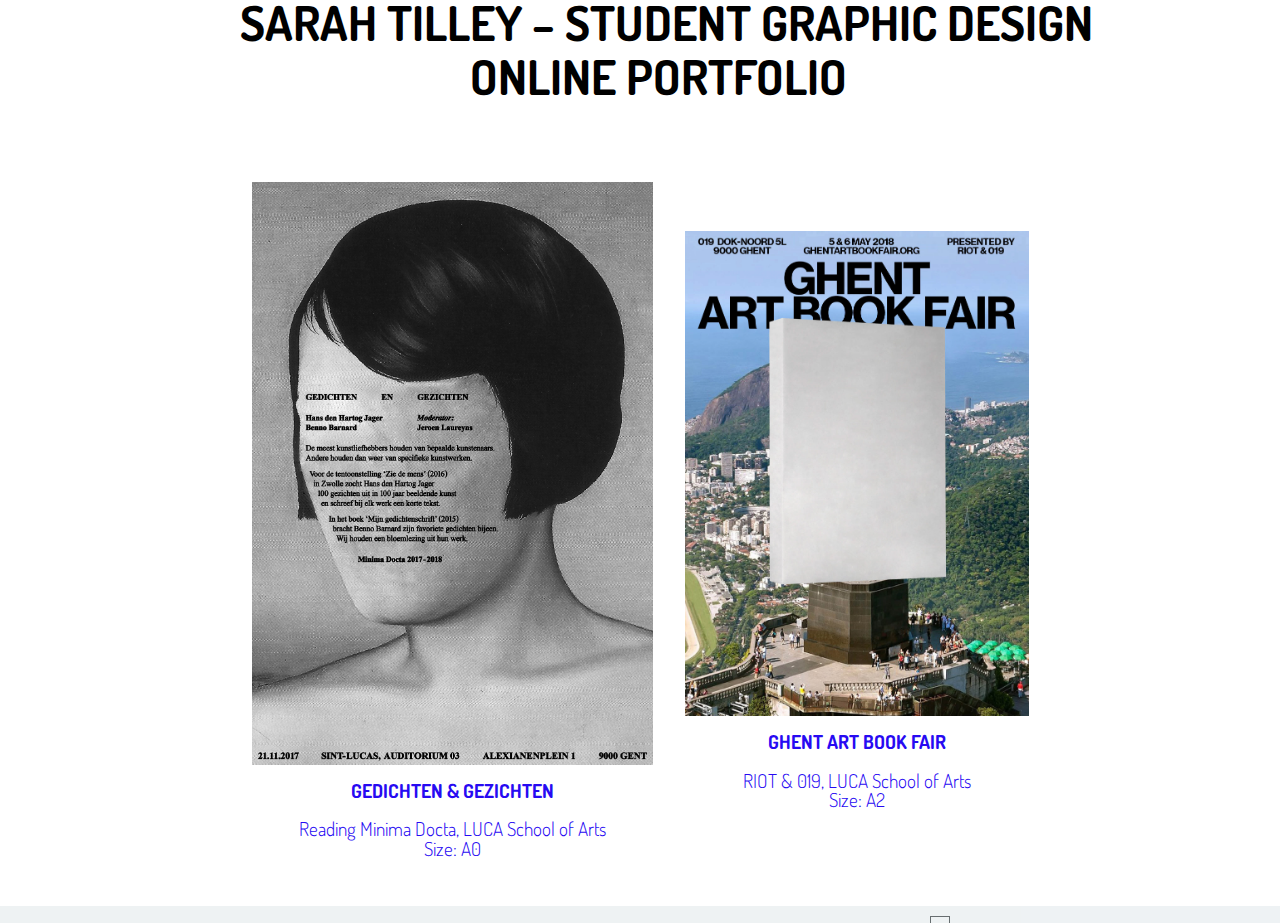
==== commit e34d7739: "create github pages" ====
--- a/page1.html
+++ b/page1.html
@@ -112,6 +112,6 @@
   <script src="assets/theme/js/script.js"></script>
   
   
-<input name="cookieData" type="hidden" data-cookie-text="We use cookies to give you the best experience. Read our <a href='page9.html'>cookie policy</a>.">
+<input name="cookieData" type="hidden" data-cookie-text="This website use cookies to give you the best experience. Read our <a href='page9.html'>cookie policy</a> for more information.">
   </body>
 </html>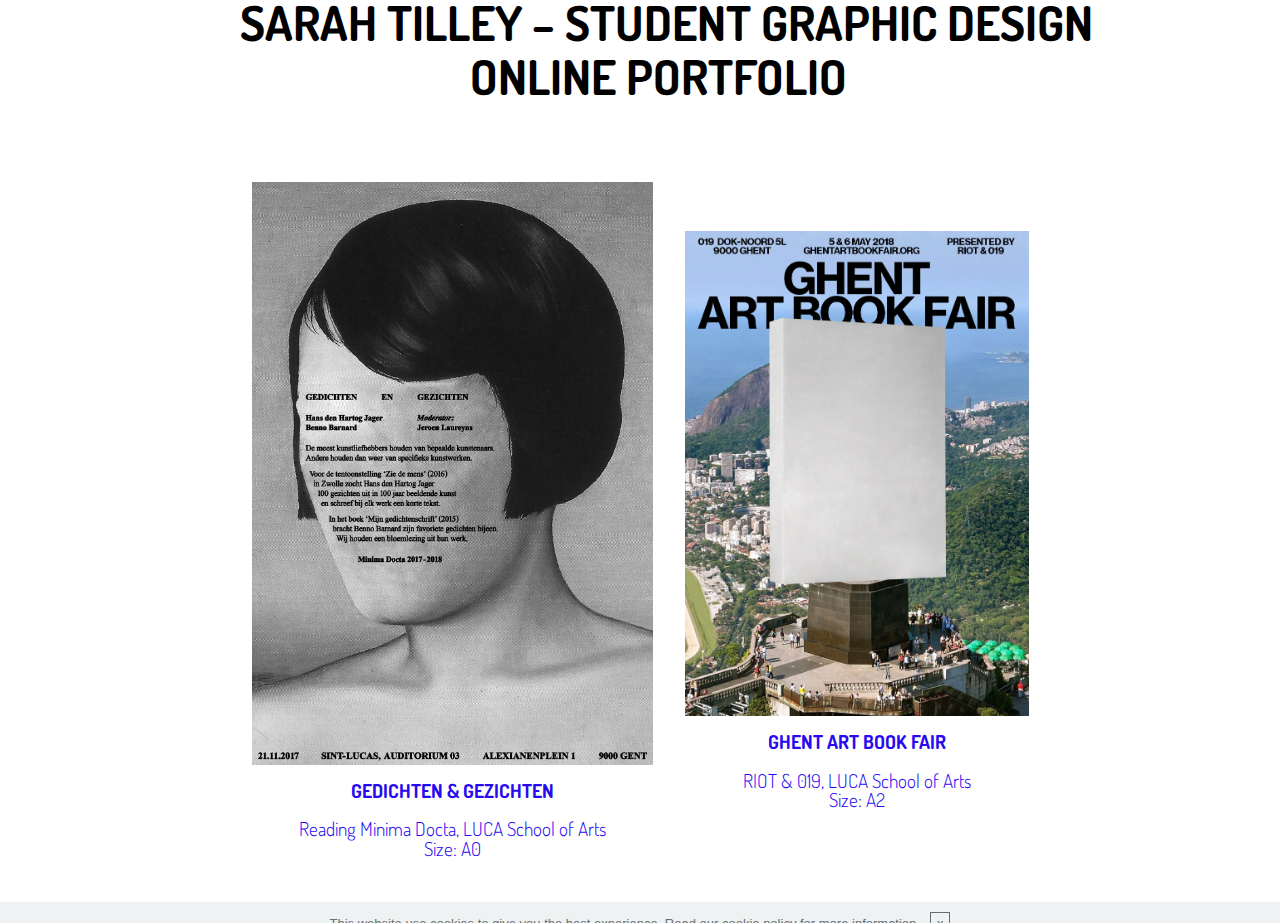
==== commit 003451a3: "create github pages" ====
--- a/page1.html
+++ b/page1.html
@@ -22,6 +22,22 @@
   
 </head>
 <body>
+
+<!-- Google Analytics -->
+<!-- Global site tag (gtag.js) - Google Analytics -->
+<script async src="https://www.googletagmanager.com/gtag/js?id=UA-120007354-1"></script>
+<script>
+  window.dataLayer = window.dataLayer || [];
+  function gtag(){dataLayer.push(arguments);}
+  gtag('js', new Date());
+
+  gtag('config', 'UA-120007354-1');
+</script>
+
+
+<!-- /Google Analytics -->
+
+
   <section class="menu cid-qSdoSEtHfO" once="menu" id="menu1-2y">
 
     
@@ -48,7 +64,7 @@
     </nav>
 </section>
 
-<section class="engine"><a href="https://mobirise.me/j">website templates</a></section><section class="mbr-section content4 cid-qRv4TJHXhn" id="content4-20">
+<section class="engine"><a href="https://mobirise.me/e">how to make a site</a></section><section class="mbr-section content4 cid-qRv4TJHXhn" id="content4-20">
 
     
 
--- a/assets/mobirise/css/mbr-additional.css
+++ b/assets/mobirise/css/mbr-additional.css
@@ -3042,7 +3042,7 @@
 }
 .cid-qRysfHDgut {
   padding-top: 30px;
-  padding-bottom: 0px;
+  padding-bottom: 30px;
   background-color: #ffffff;
 }
 .cid-qRysfHDgut .mbr-section-subtitle {
@@ -3721,7 +3721,7 @@
 }
 .cid-qS8XroYWiM {
   padding-top: 0px;
-  padding-bottom: 90px;
+  padding-bottom: 30px;
   background-color: #ffffff;
 }
 .cid-qS8XroYWiM .mbr-slider .carousel-control {
@@ -4178,7 +4178,7 @@
 }
 .cid-qSdrU2eenR {
   padding-top: 60px;
-  padding-bottom: 90px;
+  padding-bottom: 30px;
   background-color: #ffffff;
 }
 .cid-qSdrU2eenR .title {
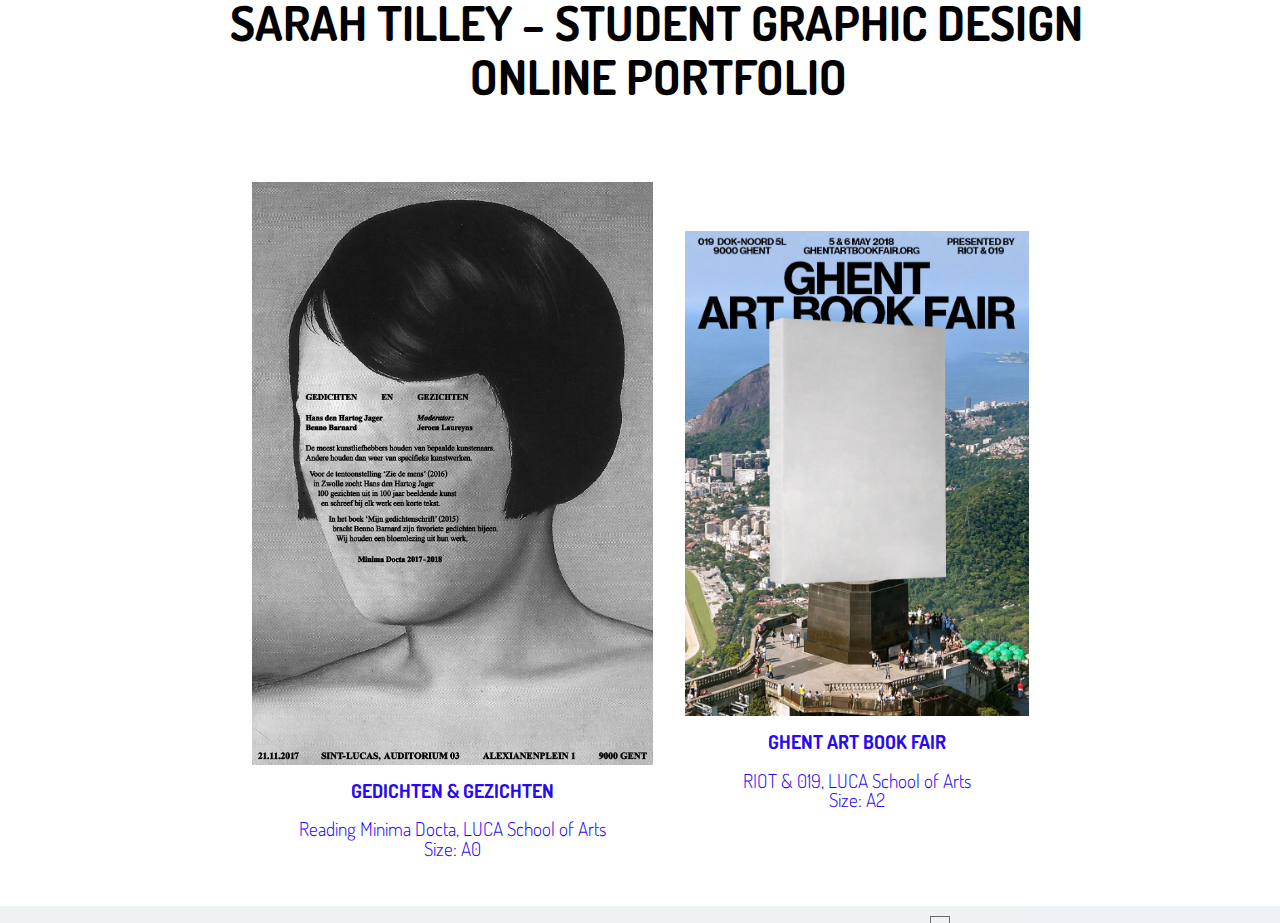
==== commit fd3e9c74: "create github pages" ====
--- a/page1.html
+++ b/page1.html
@@ -54,7 +54,7 @@
         <div class="menu-logo">
             <div class="navbar-brand">
                 
-                <span class="navbar-caption-wrap"><a class="navbar-caption text-black display-2" href="index.html#content4-1u"><p>&nbsp; &nbsp; &nbsp; &nbsp; &nbsp; &nbsp; &nbsp; &nbsp; SARAH TILLEY – STUDENT GRAPHIC DESIGN</p><br><p>&nbsp; &nbsp; &nbsp; &nbsp; &nbsp; &nbsp; &nbsp; &nbsp; &nbsp; &nbsp; &nbsp; &nbsp; &nbsp; &nbsp; &nbsp; &nbsp; &nbsp; &nbsp; &nbsp; &nbsp;ONLINE PORTFOLIO</p></a></span>
+                <span class="navbar-caption-wrap"><a class="navbar-caption text-black display-2" href="index.html#content4-1u"><p>&nbsp; &nbsp; &nbsp; &nbsp; &nbsp; &nbsp; &nbsp; &nbsp;SARAH TILLEY – STUDENT GRAPHIC DESIGN</p><br><p>&nbsp; &nbsp; &nbsp; &nbsp; &nbsp; &nbsp; &nbsp; &nbsp; &nbsp; &nbsp; &nbsp; &nbsp; &nbsp; &nbsp; &nbsp; &nbsp; &nbsp; &nbsp; &nbsp; &nbsp;ONLINE PORTFOLIO</p></a></span>
             </div>
         </div>
         <div class="collapse navbar-collapse" id="navbarSupportedContent">
@@ -64,7 +64,7 @@
     </nav>
 </section>
 
-<section class="engine"><a href="https://mobirise.me/e">how to make a site</a></section><section class="mbr-section content4 cid-qRv4TJHXhn" id="content4-20">
+<section class="engine"><a href="https://mobirise.me/p">website templates free download</a></section><section class="mbr-section content4 cid-qRv4TJHXhn" id="content4-20">
 
     
 
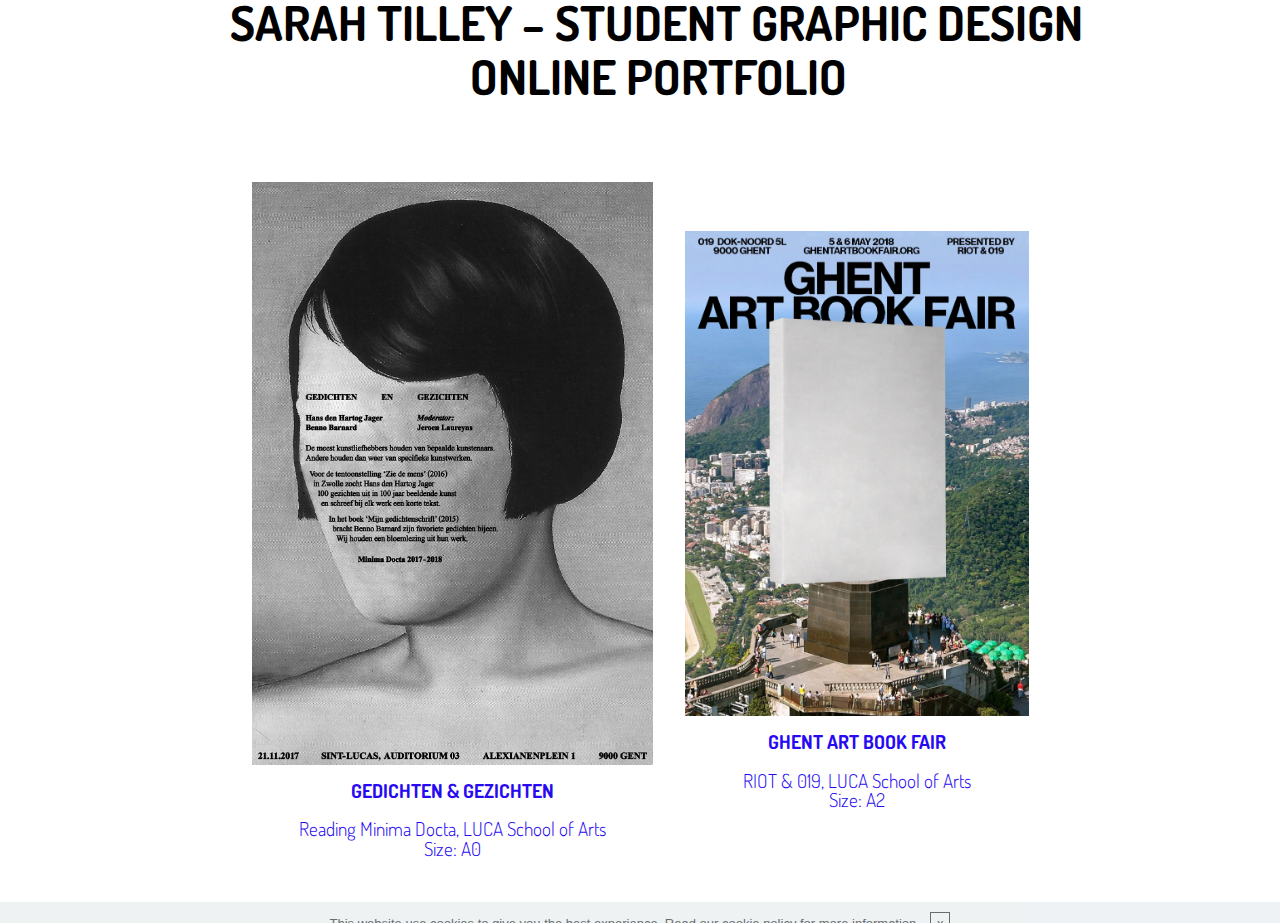
==== commit 052f9282: "create github pages" ====
--- a/page1.html
+++ b/page1.html
@@ -64,7 +64,7 @@
     </nav>
 </section>
 
-<section class="engine"><a href="https://mobirise.me/p">website templates free download</a></section><section class="mbr-section content4 cid-qRv4TJHXhn" id="content4-20">
+<section class="engine"><a href="https://mobirise.me/e">make a site</a></section><section class="mbr-section content4 cid-qRv4TJHXhn" id="content4-20">
 
     
 
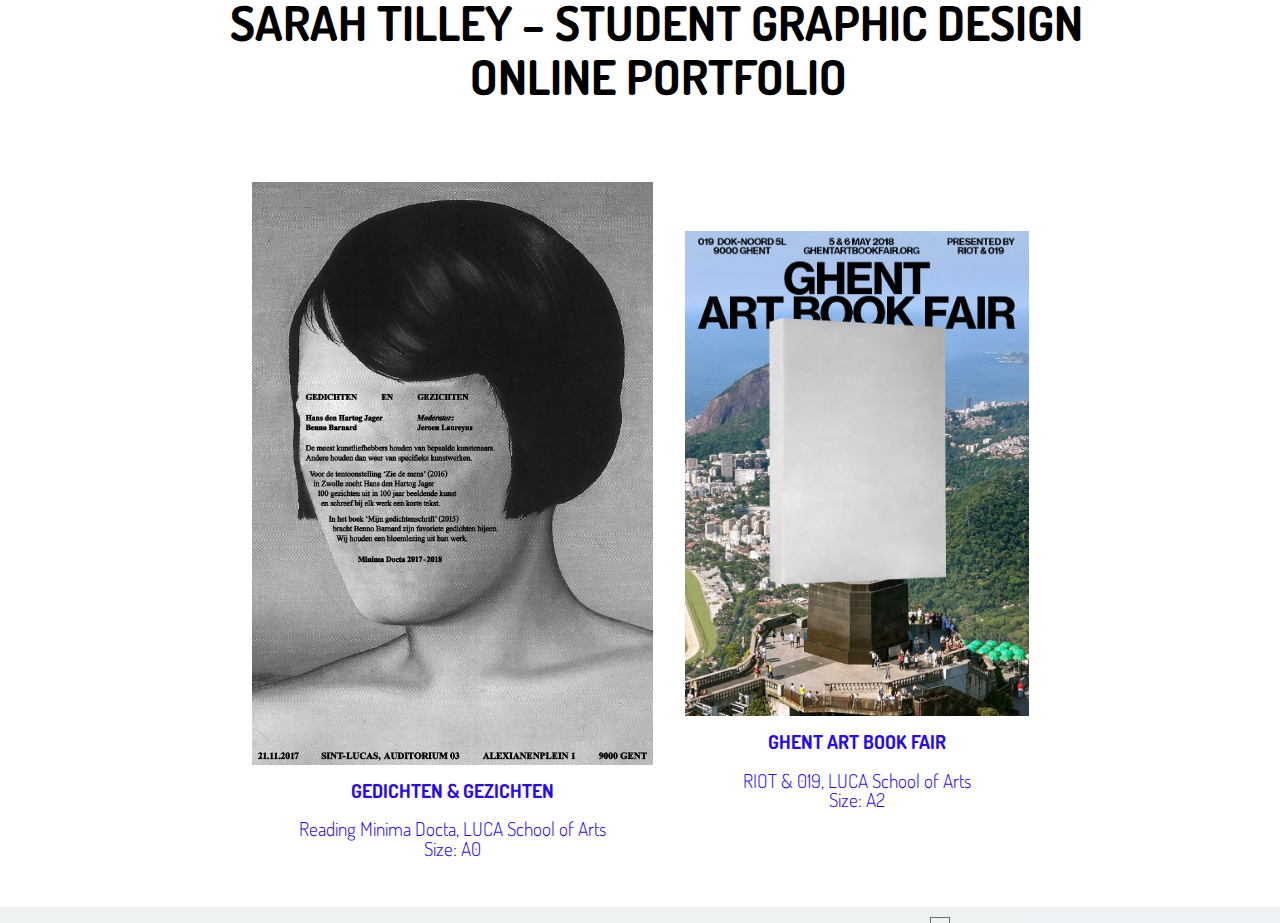
==== commit b387c8c8: "create github pages" ====
--- a/page1.html
+++ b/page1.html
@@ -64,7 +64,7 @@
     </nav>
 </section>
 
-<section class="engine"><a href="https://mobirise.me/e">make a site</a></section><section class="mbr-section content4 cid-qRv4TJHXhn" id="content4-20">
+<section class="engine"><a href="https://mobirise.me/j">website templates</a></section><section class="mbr-section content4 cid-qRv4TJHXhn" id="content4-20">
 
     
 
